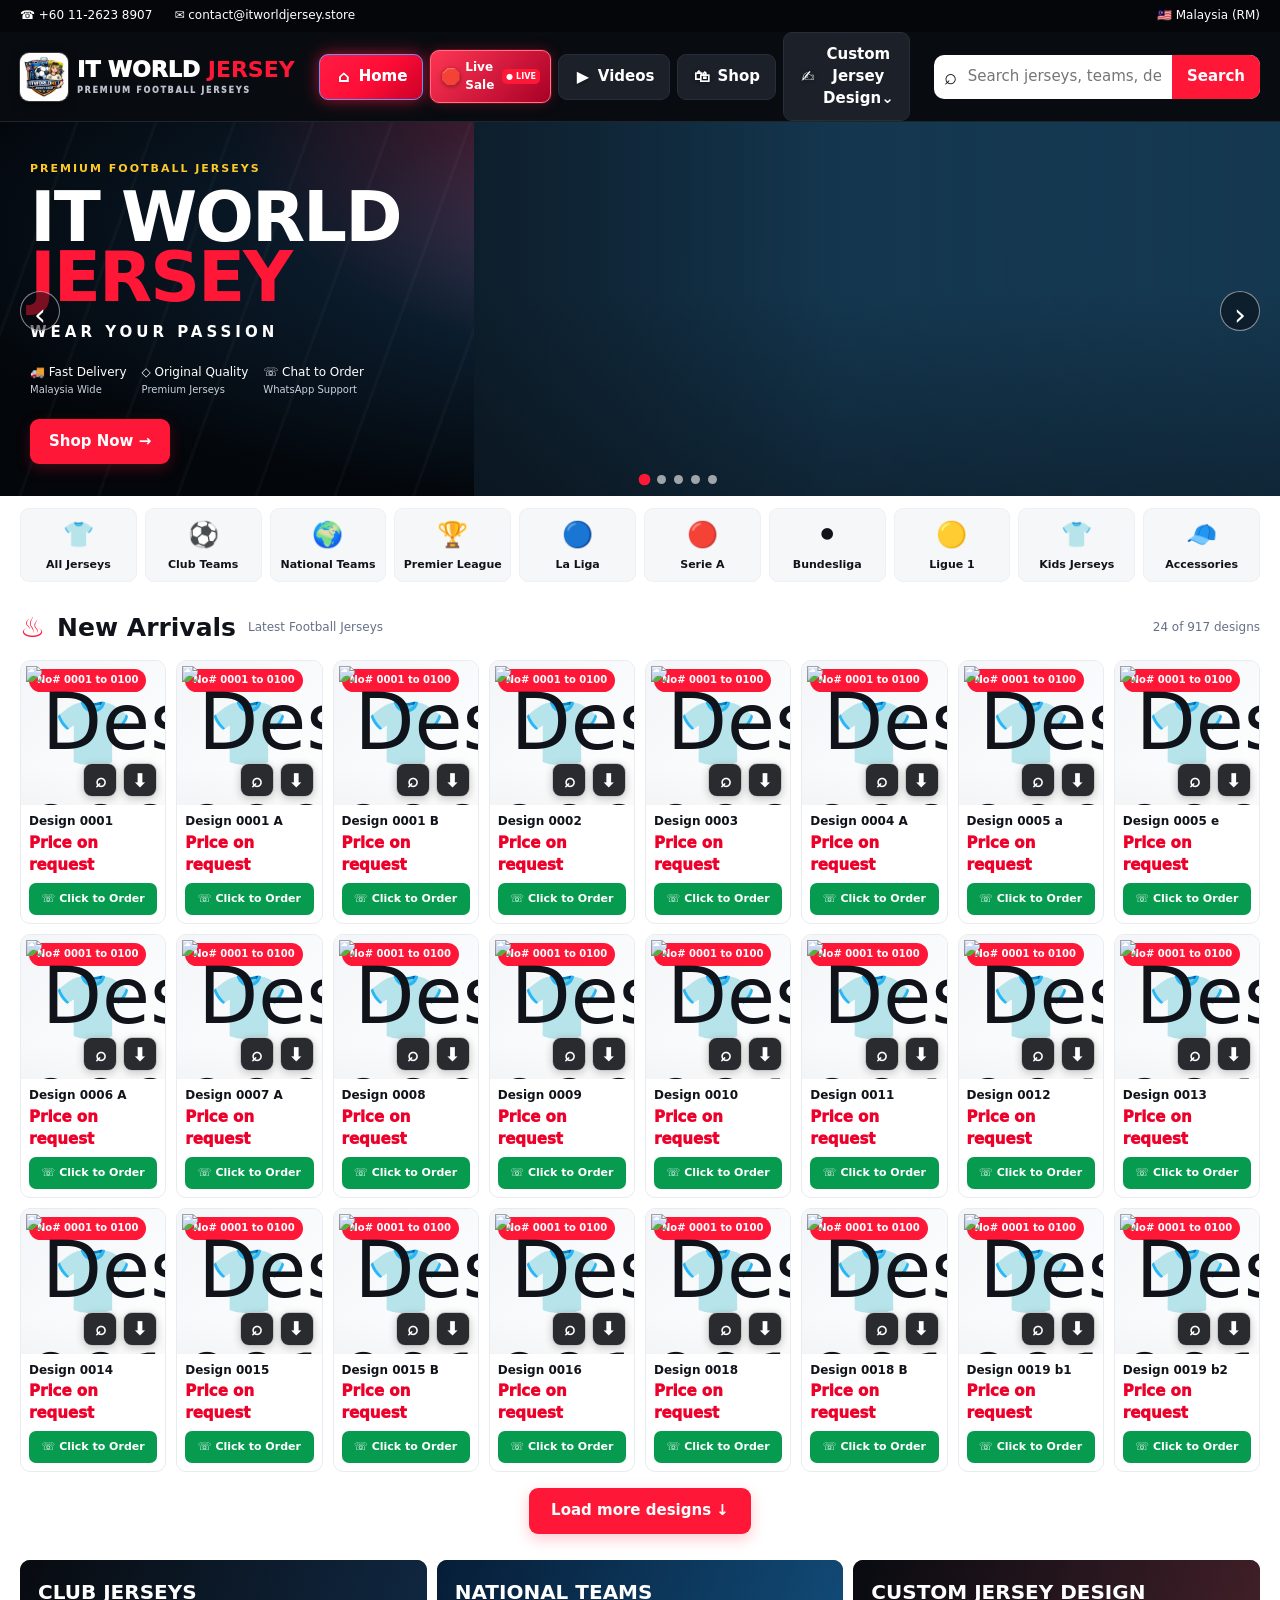
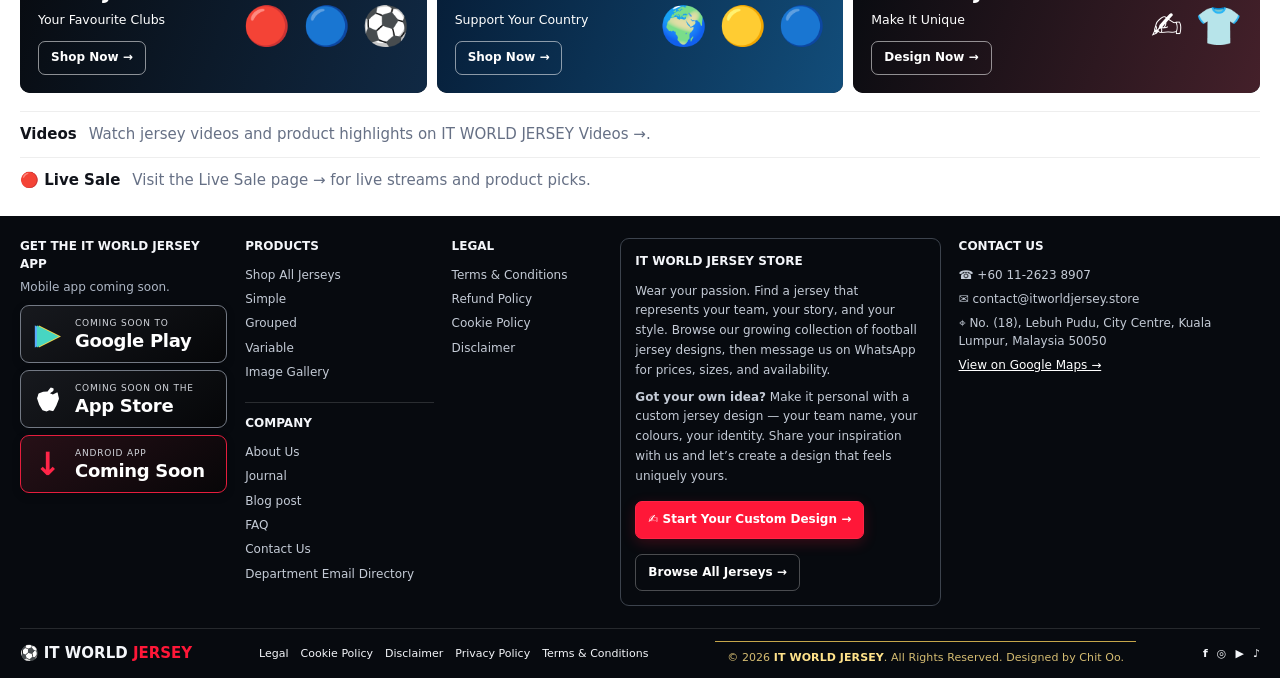
==== index.html @ b326ac6a "Restore original app download footer and remove oversized logo images" ====
<!doctype html>
<html lang="en">
<head>
<meta charset="utf-8"><meta name="viewport" content="width=device-width,initial-scale=1">
<meta name="theme-color" content="#090b10">
<meta name="description" content="IT WORLD JERSEY — premium football jerseys, custom designs and chat-to-order in Malaysia.">
<title>IT WORLD JERSEY | Premium Football Jerseys</title>
<link rel="icon" type="image/svg+xml" href="/favicon.svg?v=20261031-1">
<link rel="shortcut icon" href="/favicon.svg?v=20261031-1">
<link rel="stylesheet" href="styles.css?v=20261030-1"><script src="app.js?v=20261030-1" defer></script>
</head>
<body>
<div class="topbar"><div class="wrap top-inner"><a href="https://wa.me/601126238907">☎ +60 11-2623 8907</a><a href="mailto:contact@itworldjersey.store">✉ contact@itworldjersey.store</a><span>🇲🇾 Malaysia (RM)</span></div></div>
<header class="site-head"><div class="wrap head-inner">
<a class="brand" href="#home"><img class="brand-logo" src="assets/itworldkl-jersey-shop.jpg" alt="IT WORLD KL Jersey Shop logo"><span>IT WORLD <b>JERSEY</b><small>PREMIUM FOOTBALL JERSEYS</small></span></a>
<div class="mobile-quick-links"><a href="#home" class="quick-icon quick-home" aria-label="Home" title="Home"><span aria-hidden="true">⌂</span><b>Home</b></a><a href="https://itworldjersey.store/live/" class="quick-icon quick-live" aria-label="Live Sale" title="Live Sale"><span aria-hidden="true">🛑</span><b>Live Sale</b></a></div><button class="menu-toggle" id="menuToggle" aria-label="Open menu" aria-expanded="false">☰</button>
<nav id="mainNav" class="nav">
<a class="nav-link nav-home active" href="#home"><span class="nav-ico" aria-hidden="true">⌂</span>Home</a><a class="nav-link live nav-live" href="https://itworldjersey.store/live/"><span class="nav-ico live-ico" aria-hidden="true">🛑</span>Live Sale <i>● LIVE</i></a><a class="nav-link nav-videos" href="https://videos.itworldjersey.store/"><span class="nav-ico" aria-hidden="true">▶</span>Videos</a><a class="nav-link nav-shop" href="shop/"><span class="nav-ico" aria-hidden="true">🛍</span>Shop</a>
<div class="dropdown"><button class="nav-link drop-trigger nav-custom" type="button"><span class="nav-ico" aria-hidden="true">✍</span>Custom Jersey Design⌄</button><div class="drop-menu"><a href="custom-design.html">Upload Your Own Design</a><a href="shop/">No# 0001–0100</a><a href="shop/">No# 0101–0200</a><a href="shop/">No# 0201–0300</a><a href="shop/">Browse all categories</a></div></div>
</nav><label class="search"><span>⌕</span><input id="searchInput" placeholder="Search jerseys, teams, designs..."><button id="searchButton">Search</button></label>
</div></header>
<main>
<section id="home" class="hero"><button class="slide-arrow prev" id="prevSlide" aria-label="Previous banner">‹</button><div class="hero-content"><p class="eyebrow">PREMIUM FOOTBALL JERSEYS</p><h1>IT WORLD<br><em>JERSEY</em></h1><p class="tagline">WEAR YOUR PASSION</p><div class="perks"><span>🚚 Fast Delivery<br><small>Malaysia Wide</small></span><span>◇ Original Quality<br><small>Premium Jerseys</small></span><span>☏ Chat to Order<br><small>WhatsApp Support</small></span></div><div class="hero-actions"><a class="button red" href="shop/">Shop Now →</a></div></div><div class="hero-art" id="heroArt"><div class="stadium-lights"></div><div class="shirt-shapes"><span>⚽</span><span>🏟️</span><span>⚽</span></div><div class="hero-side">More<br>Than<br>Jersey</div></div><button class="slide-arrow next" id="nextSlide" aria-label="Next banner">›</button><div class="slide-dots" id="slideDots"><button class="selected" aria-label="Slide 1"></button><button aria-label="Slide 2"></button><button aria-label="Slide 3"></button><button aria-label="Slide 4"></button><button aria-label="Slide 5"></button></div></section>
<section class="category-strip wrap" aria-label="Categories"><a href="shop/">👕<b>All Jerseys</b></a><a href="shop/">⚽<b>Club Teams</b></a><a href="shop/">🌍<b>National Teams</b></a><a href="shop/">🏆<b>Premier League</b></a><a href="shop/">🔵<b>La Liga</b></a><a href="shop/">🔴<b>Serie A</b></a><a href="shop/">⚫<b>Bundesliga</b></a><a href="shop/">🟡<b>Ligue 1</b></a><a href="shop/">👕<b>Kids Jerseys</b></a><a href="shop/">🧢<b>Accessories</b></a></section>
<section id="shop" class="wrap catalog"><div class="section-title"><div><span class="flame">♨</span><h2>New Arrivals</h2><span class="muted">Latest Football Jerseys</span></div><span class="muted" id="resultCount">Design collection</span></div><div id="productGrid" class="product-grid"></div><button id="loadMoreProducts" class="load-more" type="button">Load more designs ↓</button><div id="emptyState" class="empty" hidden>No products match your search yet.</div></section>
<section class="promo-grid wrap"><a class="promo club" href="shop/"><span><b>CLUB JERSEYS</b><small>Your Favourite Clubs</small><strong>Shop Now →</strong></span><span class="promo-art">🔴 🔵 ⚽</span></a><a class="promo national" href="shop/"><span><b>NATIONAL TEAMS</b><small>Support Your Country</small><strong>Shop Now →</strong></span><span class="promo-art">🌍 🟡 🔵</span></a><a class="promo custom" href="custom-design.html"><span><b>CUSTOM JERSEY DESIGN</b><small>Make It Unique</small><strong>Design Now →</strong></span><span class="promo-art">✍️ 👕</span></a></section>
<section id="videos" class="wrap future-section"><b>Videos</b><span>Watch jersey videos and product highlights on <a href="https://videos.itworldjersey.store/">IT WORLD JERSEY Videos →</a>.</span></section><section id="live-sale" class="wrap future-section"><b>🔴 Live Sale</b><span>Visit the <a href="https://itworldjersey.store/live/">Live Sale page →</a> for live streams and product picks.</span></section>
</main>
<footer class="footer"><div class="wrap footer-main">
<div class="foot-col app-links"><b>GET THE IT WORLD JERSEY APP</b><p class="app-links-note">Mobile app coming soon.</p><div class="store-badge store-badge-google" role="img" aria-label="Google Play — coming soon"><span class="store-icon google-play-icon">▶</span><span class="store-copy"><small>COMING SOON TO</small><strong>Google Play</strong></span></div><div class="store-badge store-badge-apple" role="img" aria-label="Apple App Store — coming soon"><span class="store-icon apple-icon">●</span><span class="store-copy"><small>COMING SOON ON THE</small><strong>App Store</strong></span></div>
<div class="store-badge store-badge-direct" role="img" aria-label="Android app production build in progress"><span class="store-icon direct-icon">↓</span><span class="store-copy"><small>ANDROID APP</small><strong>Coming Soon</strong></span></div></div><div class="footer-products-company"><div class="foot-col"><b>PRODUCTS</b><a href="shop/">Shop All Jerseys</a><a href="shop/">Simple</a><a href="shop/">Grouped</a><a href="shop/">Variable</a><a href="shop/">Image Gallery</a><b class="company-subhead">COMPANY</b><a href="company.html#about">About Us</a><a href="company.html#journal">Journal</a><a href="company.html#blog">Blog post</a><a href="company.html#faq">FAQ</a><a href="mailto:contact@itworldjersey.store">Contact Us</a><a href="contact-directory.html">Department Email Directory</a></div></div>
<div class="foot-col"><b>LEGAL</b><a href="legal.html#terms">Terms & Conditions</a><a href="legal.html#refund">Refund Policy</a><a href="legal.html#cookie">Cookie Policy</a><a href="legal.html#disclaimer">Disclaimer</a></div>
<div class="foot-note"><b>IT WORLD JERSEY STORE</b><p>Wear your passion. Find a jersey that represents your team, your story, and your style. Browse our growing collection of football jersey designs, then message us on WhatsApp for prices, sizes, and availability.</p><p><strong>Got your own idea?</strong> Make it personal with a custom jersey design — your team name, your colours, your identity. Share your inspiration with us and let’s create a design that feels uniquely yours.</p><a class="footer-design-cta" href="custom-design.html">✍ Start Your Custom Design →</a><a class="footer-shop-cta" href="shop/">Browse All Jerseys →</a></div>
<div class="foot-contact"><b>CONTACT US</b><a href="tel:+601126238907">☎ +60 11-2623 8907</a><a href="mailto:contact@itworldjersey.store">✉ contact@itworldjersey.store</a><span>⌖ No. (18), Lebuh Pudu, City Centre, Kuala Lumpur, Malaysia 50050</span><a target="_blank" rel="noopener" href="https://maps.google.com/?q=No.+18+Lebuh+Pudu+Kuala+Lumpur">View on Google Maps →</a></div>
</div><div class="wrap footer-bottom"><span>⚽ <b>IT WORLD <em>JERSEY</em></b></span><nav><a href="legal.html#terms">Legal</a><a href="legal.html#cookie">Cookie Policy</a><a href="legal.html#disclaimer">Disclaimer</a><a href="legal.html#privacy">Privacy Policy</a><a href="legal.html#terms">Terms & Conditions</a></nav><span class="copyright">© 2026 <strong>IT WORLD JERSEY</strong>. All Rights Reserved. Designed by Chit Oo.</span><div class="social"><a href="#" aria-label="Facebook link to be added">f</a><a href="#" aria-label="Instagram link to be added">◎</a><a href="#" aria-label="YouTube link to be added">▶</a><a href="#" aria-label="TikTok link to be added">♪</a></div></div></footer>







</body></html>
---- styles.css ----
*{box-sizing:border-box} :root{--bg:#080b10;--panel:#111722;--ink:#10131a;--muted:#667085;--line:#e8ebf0;--red:#ff1738;--green:#079b50;--max:1500px}html{scroll-behavior:smooth}body{margin:0;background:#fff;color:var(--ink);font:15px/1.45 system-ui,-apple-system,"Segoe UI",Arial,sans-serif}a{color:inherit;text-decoration:none}button,input,textarea{font:inherit}button{cursor:pointer}.wrap{width:min(var(--max),calc(100% - 40px));margin:auto}.topbar{background:#050609;color:#fff;font-size:12px}.top-inner{min-height:32px;display:flex;gap:22px;align-items:center}.top-inner span{margin-left:auto}.site-head{background:#080b10;color:#fff;position:sticky;top:0;z-index:20;border-bottom:1px solid #20242d}.head-inner{min-height:68px;display:flex;align-items:center;gap:24px}.brand{display:flex;align-items:center;gap:9px;font-weight:950;font-size:22px;line-height:1;white-space:nowrap}.brand b,.brand em{color:var(--red);font-style:normal}.brand small{display:block;font-size:8px;letter-spacing:1.7px;margin-top:6px;color:#b9c0cc}.ball{font-size:35px}.nav{display:flex;align-items:center;gap:7px;flex:1}.nav-link{color:#fff;background:#1b2029;border:1px solid #272e3b;border-radius:9px;padding:11px 15px;font-weight:800;transition:transform .2s,box-shadow .2s,background .2s}.nav-link:hover,.nav-link:focus-visible{background:#303744;box-shadow:0 0 0 1px #fff,0 0 18px #ff173899;transform:translateY(-2px)}.nav-link.active{background:linear-gradient(135deg,#ff1738,#a70021);box-shadow:0 0 16px #ff1738a0}.live i{font-style:normal;font-size:10px;background:var(--red);padding:3px 6px;border-radius:5px;white-space:nowrap}.dropdown{position:relative}.drop-menu{display:none;position:absolute;top:calc(100% + 8px);left:0;min-width:215px;background:#10151e;border:1px solid #353d4c;border-radius:10px;padding:7px;box-shadow:0 15px 30px #0006}.dropdown:hover .drop-menu,.dropdown:focus-within .drop-menu{display:grid}.drop-menu a{color:white;padding:10px;border-radius:6px;font-size:13px}.drop-menu a:hover{background:#343b48;box-shadow:inset 3px 0 var(--red)}.search{display:flex;align-items:center;background:#fff;border-radius:10px;overflow:hidden;color:#10131a;min-width:190px}.search span{padding-left:10px;font-size:22px}.search input{width:100%;min-width:70px;padding:11px;border:0;outline:0}.search button{align-self:stretch;background:var(--red);color:white;border:0;padding:0 15px;font-weight:800}.menu-toggle{display:none;background:#252a34;color:#fff;border:0;border-radius:8px;padding:10px}.hero{min-height:300px;background:radial-gradient(ellipse at 65% 30%,#1c5276 0,#0b1c2c 42%,#03060a 80%);color:#fff;position:relative;overflow:hidden;display:flex;align-items:center}.hero:before{content:"";position:absolute;inset:0;background:repeating-linear-gradient(110deg,transparent 0 70px,#ffffff07 72px 74px),radial-gradient(ellipse at 50% 0,#ff173855,transparent 45%)}.hero-content{position:relative;z-index:2;width:min(550px,50%);padding:28px max(30px,calc((100vw - var(--max))/2)) 32px}.eyebrow{letter-spacing:4px;font-size:11px;font-weight:800}.hero h1{font-size:clamp(42px,5.4vw,78px);line-height:.86;letter-spacing:-2px;margin:10px 0}.hero h1 em{font-style:normal;color:var(--red)}.tagline{letter-spacing:4px;font-weight:900}.perks{display:flex;gap:15px;font-size:12px;margin:20px 0}.perks small{color:#c9d1df}.button{display:inline-flex;justify-content:center;align-items:center;border:0;border-radius:9px;padding:12px 19px;font-weight:900}.red{background:var(--red);color:white;box-shadow:0 5px 15px #ff17383b}.hero-art{position:absolute;inset:0 0 0 37%;display:flex;align-items:center;justify-content:center;pointer-events:none}.stadium-lights{position:absolute;inset:0;background:radial-gradient(ellipse at 45% 90%,#9e1b36a8,transparent 42%),linear-gradient(180deg,transparent,#0006)}.shirt-shapes{position:relative;display:flex;align-items:center;gap:clamp(5px,3vw,42px);font-size:clamp(60px,9vw,135px);filter:drop-shadow(0 15px 8px #0008)}.shirt-shapes span:nth-child(2){font-size:clamp(90px,12vw,180px)}.hero-side{position:absolute;right:5%;top:25%;font-size:clamp(24px,3vw,44px);font-weight:1000;font-style:italic;transform:rotate(-9deg);color:white;text-shadow:3px 4px var(--red)}.slide-arrow{position:absolute;z-index:4;top:45%;width:40px;height:40px;border-radius:50%;border:1px solid #ffffff80;background:#090b1088;color:white;font-size:30px}.prev{left:20px}.next{right:20px}.slide-dots{position:absolute;z-index:4;bottom:12px;left:50%;display:flex;gap:8px}.slide-dots button{width:9px;height:9px;border:0;border-radius:50%;background:#fff9;padding:0}.slide-dots button.selected{background:var(--red);transform:scale(1.3)}.category-strip{display:grid;grid-template-columns:repeat(10,minmax(75px,1fr));gap:8px;padding:12px 0}.category-strip a{display:grid;justify-items:center;gap:3px;background:#f6f7f9;border:1px solid #edf0f4;border-radius:9px;padding:8px 3px;font-size:25px}.category-strip b{font-size:11px}.catalog{padding:8px 0 22px}.section-title,.section-title>div{display:flex;align-items:center;gap:12px}.section-title{justify-content:space-between;margin:6px 0 12px}.section-title h2{margin:0;font-size:25px}.flame{font-size:28px;color:var(--red)}.muted,.small-muted{color:var(--muted);font-size:12px}.product-grid{display:grid;grid-template-columns:repeat(8,minmax(0,1fr));gap:10px}.product-card{border:1px solid #e8ebf0;border-radius:10px;overflow:hidden;background:white;min-width:0}.product-art{height:140px;display:grid;place-items:center;background:linear-gradient(135deg,#f3f5f8,#fff);font-size:78px;position:relative}.product-art:after{content:"";position:absolute;inset:auto 0 0;height:25%;background:linear-gradient(transparent,#00000006)}.new-badge{position:absolute;top:8px;left:8px;background:var(--red);color:white;font-size:10px;font-weight:900;border-radius:14px;padding:4px 8px}.product-info{padding:8px}.product-name{font-weight:800;font-size:12px;white-space:nowrap;overflow:hidden;text-overflow:ellipsis}.price{color:#ed002a;font-weight:950;margin:2px 0 7px}.order-button{width:100%;background:var(--green);color:#fff;border:0;border-radius:7px;padding:8px 4px;font-size:11px;font-weight:900}.order-button:hover{background:#067c42;box-shadow:0 0 12px #079b5070}.promo-grid{display:grid;grid-template-columns:repeat(3,1fr);gap:10px;padding-bottom:18px}.promo{min-height:120px;background:#090d16;color:white;border-radius:10px;display:flex;align-items:center;justify-content:space-between;padding:18px;overflow:hidden;position:relative}.promo:before{content:"";position:absolute;inset:0;background:linear-gradient(110deg,#080b10,#102944)}.promo.national:before{background:linear-gradient(110deg,#061d37,#124d7a)}.promo.custom:before{background:linear-gradient(110deg,#080b10,#44202a)}.promo>*{position:relative}.promo b,.promo small,.promo strong{display:block}.promo b{font-size:20px}.promo small{margin:4px 0 12px}.promo strong{display:inline-block;border:1px solid #fff8;border-radius:7px;padding:7px 12px;font-size:12px}.promo-art{font-size:38px;white-space:nowrap}.future-section{padding:12px 0;display:flex;gap:12px;border-top:1px solid #eee}.future-section span{color:var(--muted)}.footer{background:#070a0f;color:#f4f6fa;margin-top:12px}.footer-main{display:grid;grid-template-columns:1.1fr .65fr .7fr .8fr 1.7fr 1.6fr;gap:18px;padding:22px 0;border-bottom:1px solid #ffffff20}.foot-col,.foot-note,.foot-contact{display:flex;flex-direction:column;gap:7px;font-size:12px}.foot-col>b,.foot-note>b,.foot-contact>b{font-size:12px;margin-bottom:4px}.foot-col a,.foot-contact a,.foot-contact span{color:#c4cbd6}.foot-col a:hover,.footer a:hover{color:#ff667c}.app-links a{border:1px solid #4a5260;border-radius:6px;padding:7px;white-space:nowrap}.foot-note{border:1px solid #3c434d;border-radius:9px;padding:14px}.foot-note p{margin:0;color:#c4cbd6}.foot-contact>a:last-child{color:#fff;text-decoration:underline}.footer-bottom{display:flex;align-items:center;justify-content:space-between;gap:15px;padding:12px 0;font-size:11px}.footer-bottom nav{display:flex;gap:12px;flex-wrap:wrap}.footer-bottom>span:first-child{font-size:15px}.footer-bottom em{font-style:normal;color:var(--red)}.social{display:flex;gap:9px;font-weight:900}.empty{padding:25px;color:var(--muted)}.custom-page{background:#f6f7fa;min-height:75vh;padding-bottom:40px}.custom-hero{text-align:center;padding:45px 20px;background:linear-gradient(120deg,#070a10,#18283c);color:white}.custom-hero h1{font-size:clamp(30px,5vw,48px);margin:8px}.custom-hero p:last-child{color:#c7d0dd}.custom-form{width:min(760px,calc(100% - 32px));margin:24px auto;background:#fff;padding:clamp(18px,4vw,35px);border-radius:15px;box-shadow:0 10px 35px #121a2810}.form-step{padding:18px 0;border-bottom:1px solid #e8ebf0}.form-step h2{font-size:19px;margin:0 0 15px}.form-step h2 i{display:inline-grid;place-items:center;background:var(--red);color:white;width:28px;height:28px;border-radius:50%;font-style:normal;font-size:14px;margin-right:8px}.upload-box{min-height:150px;border:2px dashed #b9c2d0;border-radius:10px;display:flex;flex-direction:column;justify-content:center;align-items:center;gap:8px;background:#fafbfc;cursor:pointer}.upload-icon{font-size:35px;color:var(--red)}.upload-box small{color:var(--muted)}.upload-box input{max-width:90%;margin:5px}.form-step>label:not(.upload-box){display:grid;gap:8px;font-weight:700}.form-step input,.form-step textarea{border:1px solid #d5dbe5;border-radius:8px;padding:12px;width:100%;font-weight:400}.privacy-note,.form-status,.small-muted{font-size:12px;color:var(--muted)}.whatsapp-submit{margin-top:20px;width:100%;background:#079b50;color:white;font-size:15px}.form-status{background:#eff8ff;padding:12px;border-radius:8px}.small-muted{line-height:1.6}@media(max-width:1100px){.head-inner{gap:10px}.brand{font-size:17px}.nav{gap:4px}.nav-link{padding:10px 9px;font-size:12px}.search{max-width:240px}.product-grid{grid-template-columns:repeat(4,minmax(0,1fr))}.product-art{height:170px}.footer-main{grid-template-columns:repeat(3,1fr)}}@media(max-width:760px){.wrap{width:calc(100% - 24px)}.top-inner{gap:9px;font-size:10px;flex-wrap:wrap;padding:7px 0}.top-inner span{margin-left:0}.head-inner{min-height:62px;flex-wrap:wrap;padding:9px 0}.brand{font-size:17px}.ball{font-size:28px}.menu-toggle{display:block;margin-left:auto}.nav{display:none;order:4;flex-basis:100%;flex-direction:column;align-items:stretch;padding:7px 0}.nav.open{display:flex}.nav-link{width:100%;text-align:left}.dropdown .drop-menu{position:static;box-shadow:none;margin-top:4px}.dropdown:focus-within .drop-menu{display:grid}.search{order:5;flex:1 0 100%;max-width:none}.hero{min-height:310px}.hero-content{width:76%;padding:22px 0 28px 22px}.hero h1{font-size:48px}.hero-art{left:40%;opacity:.8}.hero-side{display:none}.perks{gap:8px;flex-wrap:wrap;font-size:10px}.slide-arrow{width:30px;height:30px;font-size:23px}.prev{left:6px}.next{right:6px}.category-strip{grid-template-columns:repeat(5,minmax(0,1fr));gap:6px}.category-strip a{font-size:20px}.category-strip b{font-size:10px}.section-title{align-items:flex-start;flex-direction:column;gap:3px}.section-title h2{font-size:22px}.product-grid{grid-template-columns:repeat(2,minmax(0,1fr));gap:8px}.product-art{height:170px}.promo-grid{grid-template-columns:1fr}.promo{min-height:105px}.footer-main{grid-template-columns:repeat(2,minmax(0,1fr));gap:14px}.foot-note,.foot-contact{grid-column:span 2}.footer-bottom{align-items:flex-start;flex-direction:column}.footer-bottom nav{gap:9px}.future-section{flex-direction:column}}
/* R2-backed product photography and image slideshow */
.product-art{overflow:hidden}
.product-photo{width:100%;height:100%;object-fit:contain;display:block;padding:7px;position:relative;z-index:1}
.photo-fallback{position:absolute;inset:0;display:grid;place-items:center;font-size:64px}
.photo-fallback[hidden]{display:none}
.hero-art.has-photo{background-repeat:no-repeat;background-size:cover;background-position:center;opacity:1}
.hero-art.has-photo .shirt-shapes,.hero-art.has-photo .hero-side{display:none}
.hero-art.has-photo .stadium-lights{background:linear-gradient(90deg,#080b1088 0%,#080b1020 45%,#080b1044 100%),linear-gradient(0deg,#080b1066,transparent 55%)}
@media(max-width:760px){.product-photo{padding:5px}.photo-fallback{font-size:54px}.hero-art.has-photo{left:34%;background-position:center}}

.load-more{display:block;margin:16px auto 4px;padding:12px 22px;border:0;border-radius:9px;background:#ff1738;color:#fff;font-weight:900;box-shadow:0 5px 15px #ff17383b}
.load-more:hover{filter:brightness(1.08);transform:translateY(-1px)}
.load-more[hidden]{display:none}


/* App store badges — polished footer design */
.app-links{align-content:start}
.app-links-note{margin:-5px 0 2px;color:#aeb7c5;font-size:12px}
.store-badge{display:flex;align-items:center;gap:12px;width:100%;min-height:58px;box-sizing:border-box;padding:8px 12px;border:1px solid #737984;border-radius:9px;background:linear-gradient(145deg,#17191e,#050608);color:#fff;box-shadow:0 3px 9px #0003}
.store-icon{display:grid;place-items:center;width:30px;flex:0 0 30px;font-size:29px;line-height:1}
.google-play-icon{color:#47d6c2;text-shadow:2px 0 #f6d64a,-2px 0 #5aa8ff}
.apple-icon{font-size:0}
.apple-icon:before{content:"";display:block;width:22px;height:25px;background:#fff;border-radius:48% 48% 45% 45%;clip-path:polygon(48% 19%,62% 3%,78% 0,74% 17%,59% 26%,72% 31%,95% 21%,100% 48%,88% 75%,74% 98%,56% 94%,43% 99%,25% 94%,10% 72%,0 46%,7% 27%,28% 20%)}
.store-copy{display:flex;flex-direction:column;gap:2px;min-width:0}
.store-copy small{font-size:9px;letter-spacing:.8px;color:#d2d5db;line-height:1.2}
.store-copy strong{font-size:18px;line-height:1.1;letter-spacing:-.3px;color:#fff}
@media(max-width:600px){.app-links{width:100%}.store-badge{max-width:320px;min-height:60px}.store-copy strong{font-size:19px}}

.store-badge-direct{border-color:#e51d3d;background:linear-gradient(145deg,#271017,#070608)}
.direct-icon{font-size:32px;font-weight:800;color:#ff2548}


/* Product cards: force true 1:1 square image tiles on every screen */
.product-art{height:auto!important;aspect-ratio:1 / 1;min-height:0;width:100%;overflow:hidden}
.product-photo{width:100%;height:100%;aspect-ratio:1 / 1;object-fit:contain;padding:4px}
.photo-fallback{aspect-ratio:1 / 1}


/* Mobile header quick actions: keep Home and Live visible, tuck other links in menu */
.mobile-quick-links{display:none;align-items:center;gap:8px;margin-left:auto}
.quick-icon{position:relative;display:grid;place-items:center;width:42px;height:42px;border-radius:10px;background:#202630;border:1px solid #343b48;color:#fff;font-size:29px;font-weight:800;line-height:1}
.quick-live{font-size:23px;color:#fff}
.quick-icon i{position:absolute;right:-4px;bottom:-4px;background:#ff1738;color:white;border:2px solid #080b10;border-radius:5px;padding:1px 3px;font-size:7px;font-style:normal;letter-spacing:.3px}
@media(max-width:760px){
 .head-inner{gap:8px}
 .mobile-quick-links{display:flex;margin-left:auto}
 .menu-toggle{margin-left:0;flex:0 0 auto}
 .nav{order:5}
 .nav-link{display:block}
}


/* Colorful, bold, animated navigation controls */
.nav{gap:8px}
.nav-link{display:inline-flex;align-items:center;justify-content:center;gap:6px;padding:10px 12px;border:1px solid #343b48;border-radius:10px;background:linear-gradient(145deg,#252b36,#10141b);color:#f7f9fc;font-weight:850;letter-spacing:.1px;box-shadow:0 3px 0 #07090d,0 5px 12px #0003;transition:transform .2s ease,box-shadow .2s ease,filter .2s ease,border-color .2s ease;white-space:nowrap}
.nav-ico{display:inline-grid;place-items:center;min-width:18px;font-size:16px;line-height:1;filter:drop-shadow(0 1px 2px #0006)}
.nav-home{background:linear-gradient(135deg,#304f9b,#182746);border-color:#5479d1}
.nav-live{background:linear-gradient(135deg,#ff3654,#a90026);border-color:#ff7185;color:#fff;box-shadow:0 0 0 1px #ff17383b,0 3px 0 #650016,0 0 14px #ff17384a}
.nav-videos{background:linear-gradient(135deg,#6738a6,#321d58);border-color:#8d65d4}
.nav-shop{background:linear-gradient(135deg,#087f59,#064a3c);border-color:#24b98c}
.nav-custom{background:linear-gradient(135deg,#c27a16,#713c08);border-color:#f0b24d;color:#fff}
.nav-link:hover,.nav-link:focus-visible{transform:translateY(-2px);filter:brightness(1.18);box-shadow:0 0 0 2px #ffffff18,0 5px 0 #07090d,0 0 18px #ffffff20;outline:none}
.nav-link.active{filter:brightness(1.22);box-shadow:0 0 0 2px #fff2,0 3px 0 #07090d,0 0 16px #ffffff24}
.nav-live .live-ico{animation:liveIconPulse 1.6s ease-in-out infinite}
.nav-live i{font-size:9px;font-style:normal;white-space:nowrap}
@keyframes liveIconPulse{0%,100%{transform:scale(1);filter:drop-shadow(0 0 0 #fff0)}50%{transform:scale(1.13);filter:drop-shadow(0 0 5px #fff9)}}
@media(max-width:760px){
 .nav{gap:8px;padding:10px}
 .nav-link{width:100%;justify-content:flex-start;padding:13px 14px;border-radius:11px;font-size:15px}
 .nav-ico{min-width:24px;font-size:18px}
 .nav-live{justify-content:flex-start}
}
@media(prefers-reduced-motion:reduce){.nav-link,.nav-live .live-ico{animation:none;transition:none}}


/* Keep Home and Live Sale outside the collapsed mobile menu */
.mobile-quick-links{gap:7px}
.quick-icon{width:auto;min-width:62px;height:42px;padding:0 9px;display:flex;flex-direction:row;gap:5px;border-radius:10px;font-size:18px}
.quick-icon b{font-size:11px;font-weight:900;white-space:nowrap}
.quick-icon i{display:none}
.quick-home{background:linear-gradient(135deg,#304f9b,#182746);border-color:#5479d1}
.quick-live{background:linear-gradient(135deg,#ff3654,#a90026);border-color:#ff7185;box-shadow:0 0 12px #ff17384a}
.quick-live span{font-size:16px}
@media(max-width:380px){.mobile-quick-links{gap:4px}.quick-icon{min-width:0;padding:0 6px}.quick-icon b{font-size:10px}}


/* FIX: restore normal menu styling; effects only on Home and Live Sale */
.nav{gap:7px;padding:0}
.nav-link{display:inline-flex;width:auto;align-items:center;justify-content:center;gap:6px;padding:11px 15px;border:1px solid #272e3b;border-radius:9px;background:#1b2029;color:#fff;font-weight:800;letter-spacing:normal;box-shadow:none;white-space:normal;transform:none}
.nav-link:hover,.nav-link:focus-visible{background:#303744;box-shadow:0 0 0 1px #fff,0 0 18px #ff173899;transform:translateY(-2px)}
.nav-link.active{background:linear-gradient(135deg,#ff1738,#a70021);box-shadow:0 0 16px #ff1738a0}
.nav-videos,.nav-shop,.nav-custom{background:#1b2029;border-color:#272e3b;box-shadow:none}
.nav-videos:hover,.nav-shop:hover,.nav-custom:hover{background:#303744}
.nav-home{background:linear-gradient(135deg,#304f9b,#182746);border-color:#5479d1;box-shadow:0 0 12px #5479d155}
.nav-live{background:linear-gradient(135deg,#ff3654,#a90026);border-color:#ff7185;box-shadow:0 0 0 1px #ff17383b,0 0 14px #ff17384a}
.nav-link .nav-ico{min-width:18px;font-size:16px}
@media(max-width:760px){
 .nav{gap:8px;padding:10px}
 .nav-link{display:flex;width:100%;justify-content:flex-start;padding:13px 14px;border-radius:11px;font-size:15px}
 .nav-ico{min-width:24px;font-size:18px}
}


/* Mobile-only compact menu sizing; desktop navigation remains unchanged */
@media(max-width:760px){
 .mobile-quick-links{gap:5px}
 .quick-icon{min-width:54px;height:36px;padding:0 7px;border-radius:8px;gap:4px}
 .quick-icon b{font-size:10px}
 .quick-icon span{font-size:22px}
 .quick-live span{font-size:15px}
 .menu-toggle{width:40px;height:40px;padding:0;font-size:20px;border-radius:9px}
 .nav{gap:6px;padding:8px}
 .nav-link{min-height:0;padding:10px 12px;border-radius:9px;font-size:14px;line-height:1.25}
 .nav-ico{min-width:22px;font-size:16px}
 .nav-link i{font-size:8px}
}
@media(max-width:380px){
 .mobile-quick-links{gap:4px}
 .quick-icon{min-width:48px;height:34px;padding:0 5px}
 .quick-icon b{font-size:9px}
 .menu-toggle{width:36px;height:36px}
}


/* Shop catalog page: square images and numbered pagination */
.shop-head{flex-wrap:nowrap}
.shop-shortcuts{display:flex;gap:8px;margin-left:auto}
.shop-title-row{display:flex;justify-content:space-between;align-items:center;gap:20px;padding:24px 0 12px}
.shop-title-row h1{font-size:clamp(28px,4vw,42px);margin:2px 0}
.shop-eyebrow{color:#ff1738;font-size:11px;font-weight:900;letter-spacing:2px;margin:0}
.shop-search{display:flex;gap:0;margin:10px 0 18px;border:1px solid #dce1e8;border-radius:10px;overflow:hidden}
.shop-search input{min-width:0;flex:1;padding:13px 15px;border:0;outline:0}
.shop-search button{border:0;background:#ff1738;color:#fff;font-weight:900;padding:0 22px}
.shop-page .product-grid{grid-template-columns:repeat(5,minmax(0,1fr));gap:14px}
.shop-page .product-art{height:auto;aspect-ratio:1/1}
.shop-page .product-photo{width:100%;height:100%;object-fit:contain;padding:5px}
.shop-page .product-info{padding:11px}
.shop-page .product-name{font-size:14px}
.shop-page .price{font-size:15px}
.shop-page .order-button{padding:10px 6px;font-size:12px}
.pagination{display:flex;justify-content:center;align-items:center;gap:7px;flex-wrap:wrap;padding:24px 0 35px}
.pagination button{min-width:40px;padding:10px 13px;border:1px solid #dce1e8;background:#fff;color:#17202c;border-radius:8px;font-weight:800}
.pagination button.current{background:#ff1738;color:#fff;border-color:#ff1738;box-shadow:0 4px 12px #ff173844}
.pagination button:disabled{opacity:.4;cursor:not-allowed}
.pagination span{padding:0 3px;color:#7b8492}
@media(min-width:761px){.nav-live{padding:8px 10px;font-size:12px}.nav-live i{font-size:8px;padding:2px 4px}}
@media(max-width:1100px){.shop-page .product-grid{grid-template-columns:repeat(4,minmax(0,1fr))}}
@media(max-width:760px){.shop-head{flex-wrap:wrap}.shop-shortcuts{display:none}.shop-title-row{align-items:flex-start;flex-direction:column}.shop-title-row>.button{align-self:flex-start}.shop-page .product-grid{grid-template-columns:repeat(2,minmax(0,1fr));gap:9px}.shop-page .product-name{font-size:12px}.shop-page .product-info{padding:8px}.pagination{gap:5px}.pagination button{min-width:34px;padding:9px 10px;font-size:12px}}
/* Group Products and Company links in the same footer column on desktop */
.footer-products-company{display:grid;grid-template-columns:1fr 1fr;gap:14px}
.footer-products-company .foot-col{min-width:0}
@media(max-width:760px){.footer-products-company{grid-template-columns:1fr 1fr;grid-column:span 2;gap:14px}}


/* Footer Products + Company combined in one vertical column */
.footer-main{grid-template-columns:1.1fr 1fr .8fr 1.7fr 1.6fr}
.footer-products-company{display:block;min-width:0}
.footer-products-company .foot-col{display:flex;flex-direction:column;gap:7px}
.footer-products-company .company-subhead{margin-top:14px;padding-top:12px;border-top:1px solid #ffffff24}
@media(max-width:1100px){.footer-main{grid-template-columns:repeat(3,minmax(0,1fr))}}
@media(max-width:760px){.footer-main{grid-template-columns:repeat(2,minmax(0,1fr))}.footer-products-company{grid-column:auto}.foot-note,.foot-contact{grid-column:span 2}}


.footer-design-cta,.footer-shop-cta{display:inline-block;width:fit-content;margin-top:8px;padding:9px 12px;border:1px solid #ff2446;border-radius:7px;color:#fff!important;font-size:12px;font-weight:800;text-decoration:none!important}
.footer-design-cta{background:#ff1738;box-shadow:0 4px 14px #ff173833}
.footer-shop-cta{border-color:#ffffff45}
.footer-design-cta:hover,.footer-shop-cta:hover{transform:translateY(-1px);filter:brightness(1.12)}
.foot-note p{line-height:1.65}


/* Custom Jersey Studio */
.custom-studio{max-width:1180px;padding-top:28px;padding-bottom:50px}
.studio-hero{padding:30px 28px 26px;border:1px solid #263a5d;border-radius:18px;background:radial-gradient(circle at 82% 20%,#14477d 0,transparent 38%),linear-gradient(125deg,#080d1c,#101a30 60%,#230e2c);color:#fff;box-shadow:0 12px 35px #06102020}
.studio-hero .eyebrow,.eyebrow{font-size:11px;font-weight:900;letter-spacing:2px;color:#ffca28}
.studio-hero h1{font-size:clamp(30px,5vw,52px);line-height:1.06;margin:8px 0 12px;color:#fff}
.studio-hero h1 span{color:#ff2446}.studio-hero>p:not(.eyebrow){max-width:700px;color:#d5ddec;line-height:1.65}
.studio-pills{display:flex;gap:9px;flex-wrap:wrap;margin-top:18px}.studio-pills span{border:1px solid #ffffff24;background:#ffffff0c;padding:8px 11px;border-radius:99px;font-size:12px;font-weight:800}
.studio-layout{display:grid;grid-template-columns:minmax(290px,.82fr) minmax(0,1.18fr);gap:20px;margin-top:20px;align-items:start}
.studio-controls,.studio-preview,.studio-order{border:1px solid #e0e5ec;border-radius:16px;background:#fff;box-shadow:0 8px 26px #1018270a;overflow:hidden}
.studio-section{padding:20px;border-bottom:1px solid #e9edf2}.studio-section h2{font-size:17px;margin:0 0 17px;display:flex;align-items:center;gap:9px}.studio-section h2 span{display:grid;place-items:center;background:#ff1738;color:#fff;border-radius:8px;width:30px;height:30px;font-size:12px}
.studio-section label,.studio-order label{display:flex;flex-direction:column;gap:7px;font-size:13px;font-weight:800;margin-bottom:14px;color:#202a39}
.studio-section input:not([type=color]),.studio-section select,.studio-order input,.studio-order textarea{width:100%;padding:12px;border:1px solid #d9e0e9;border-radius:9px;background:#fbfcfe;color:#111827;font:inherit;font-weight:500;min-width:0}
.studio-two{display:grid;grid-template-columns:minmax(0,1fr) 90px;gap:12px}
.colour-row{display:grid;grid-template-columns:repeat(3,minmax(0,1fr));gap:10px}.colour-row label{align-items:flex-start}.colour-row input[type=color]{width:100%;height:44px;padding:3px;border:1px solid #d9e0e9;border-radius:9px;background:#fff}
.preset-row{display:flex;gap:7px;flex-wrap:wrap}.preset-row button,.view-toggle button{border:1px solid #d8e0ea;border-radius:8px;background:#f7f9fc;padding:8px 10px;font-size:11px;font-weight:800;color:#202a39}
.badge-upload{padding:13px;border:1px dashed #aab7ca;border-radius:10px;background:#f8faff;cursor:pointer}.badge-upload input{margin-top:6px}.studio-hint{display:block;font-size:12px;line-height:1.55;color:#697386;margin:9px 0 0}
.studio-actions{display:flex;gap:10px;padding:18px 20px}.studio-reset{border:1px solid #d8e0ea;background:#fff;color:#30394a}
.studio-preview{background:#0a1020;color:#fff;border-color:#1b2943}.preview-heading{padding:20px 20px 0;display:flex;align-items:center;justify-content:space-between;gap:10px}.preview-heading .eyebrow{margin:0;color:#ffca28}.preview-heading h2{margin:5px 0;font-size:23px}.view-toggle{display:flex;gap:5px;padding:4px;background:#ffffff0d;border:1px solid #ffffff18;border-radius:10px}.view-toggle button{background:transparent;color:#dbe5f5;border:0}.view-toggle button.active{background:#ff1738;color:#fff;box-shadow:0 3px 12px #ff173844}
.kit-stage{position:relative;min-height:480px;padding:18px 14px 12px;display:flex;align-items:center;justify-content:center;overflow:hidden;background:radial-gradient(ellipse at 50% 64%,#143f6c 0,transparent 43%),linear-gradient(150deg,#0b1428,#0b1020 62%,#1b1030)}
.kit-glow{position:absolute;width:72%;height:20px;bottom:43px;border:2px solid #23c6ff;border-radius:50%;box-shadow:0 0 16px #23c6ff,0 0 40px #1558a9;transform:perspective(120px) rotateX(35deg)}
.kit-item{z-index:1;width:min(100%,470px);display:flex;flex-direction:column;align-items:center;gap:0;filter:drop-shadow(0 16px 16px #0008)}#shirtSvg{width:min(100%,300px);max-height:350px}#shortsSvg{width:min(72%,220px);max-height:160px;margin-top:-16px}
.stage-caption{position:absolute;bottom:12px;left:10px;right:10px;text-align:center;color:#9baac1;font-size:10px}
.preview-footer{display:flex;justify-content:space-between;align-items:center;gap:12px;padding:16px 18px;background:#0e1729;border-top:1px solid #ffffff12}.preview-footer>div{display:flex;flex-direction:column;gap:5px;min-width:0}.preview-footer b{font-size:15px}.preview-footer span{font-size:11px;color:#aab8cc;overflow-wrap:anywhere}
.studio-order{margin-top:20px;padding:22px;display:grid;grid-template-columns:1fr 1fr;gap:25px;scroll-margin-top:20px}.studio-order .eyebrow{margin:0}.studio-order h2{font-size:27px;margin:7px 0}.studio-order p{line-height:1.65;color:#626e80}.studio-order form{display:flex;flex-direction:column;gap:8px}.studio-order label{margin:0}.studio-order textarea{resize:vertical}
@media(max-width:820px){.studio-layout{grid-template-columns:1fr}.studio-preview{grid-row:1}.kit-stage{min-height:430px}.studio-order{grid-template-columns:1fr;gap:12px}.custom-studio{padding-left:12px;padding-right:12px}.studio-hero{padding:24px 18px}}
@media(max-width:420px){.colour-row{gap:6px}.colour-row label{font-size:11px}.preset-row button{padding:8px;font-size:10px}.studio-actions{padding:14px}.kit-stage{min-height:390px}.preview-footer{align-items:flex-start;flex-direction:column}.preview-footer .button{width:100%}}

/* Official ITWORLDKL brand and permanent Android app download */
.brand-logo{width:48px;height:48px;object-fit:cover;border-radius:9px;background:#fff;box-shadow:0 0 0 1px #ffffff33,0 3px 10px #0008}
.hero-actions{display:flex;align-items:center;gap:10px;flex-wrap:wrap}
.app-download{background:linear-gradient(135deg,#1688ff,#0058c9);color:#fff;box-shadow:0 5px 15px #006ee855}
.app-download:hover{filter:brightness(1.1);transform:translateY(-1px)}
.store-badge-direct{cursor:pointer;text-decoration:none!important}
@media(max-width:760px){.brand-logo{width:40px;height:40px;border-radius:8px}.hero-actions{gap:8px}.hero-actions .button{padding:11px 13px;font-size:13px}}

/* Refined copyright treatment */
.footer-bottom .copyright{border-top:1px solid #c6a64a;color:#d6bd72;padding:8px 12px 0;text-align:center;line-height:1.45;letter-spacing:.08px;flex:0 1 auto}
.footer-bottom .copyright strong{color:#ffe28a;font-weight:900}
@media(max-width:760px){.footer-bottom .copyright{width:100%;padding:9px 4px 0;font-size:11px;line-height:1.65}}


/* Product image zoom and public download controls */
.product-photo{cursor:zoom-in;transition:transform .18s ease;max-width:100%;max-height:100%;object-fit:contain}
.product-art .product-photo{width:100%;height:100%;object-fit:contain;padding:5px}
.product-image-actions{position:absolute;right:8px;bottom:8px;z-index:3;display:flex;gap:6px}
.product-image-actions button{width:34px;height:34px;border:1px solid #ffffffbb;border-radius:9px;background:#090b10dd;color:#fff;font-size:19px;font-weight:900;display:grid;place-items:center;box-shadow:0 2px 9px #0003}
.product-image-actions button:hover,.product-image-actions button:focus-visible{background:#ff1738;outline:2px solid #fff}
.image-viewer[hidden]{display:none!important}
.image-viewer{position:fixed;inset:0;z-index:9999;background:#05070bea;display:flex;align-items:center;justify-content:center;padding:14px}
.image-viewer-panel{position:relative;width:min(100%,900px);max-height:100%;display:flex;flex-direction:column;align-items:center;gap:12px;padding:44px 12px 14px;background:#111722;border:1px solid #ffffff24;border-radius:14px;box-shadow:0 18px 70px #0009;overflow:auto}
.image-viewer-full{display:block;max-width:100%;width:auto;height:auto;max-height:68vh;object-fit:contain;background:#fff;border-radius:7px}
.image-viewer-close{position:absolute;right:10px;top:8px;width:38px;height:38px;border:0;border-radius:50%;background:#ff1738;color:#fff;font-size:28px;line-height:1}
.image-viewer-actions{width:100%;display:flex;align-items:center;justify-content:center;gap:12px;flex-wrap:wrap}
.image-viewer-download{display:inline-flex;align-items:center;justify-content:center;min-height:42px;padding:10px 16px;border-radius:9px;background:#087f46;color:#fff;font-weight:900}
.image-viewer-hint{color:#d4dbe6;font-size:12px;text-align:center;max-width:420px}
body.viewer-open{overflow:hidden}
@media(max-width:760px){.product-image-actions button{width:36px;height:36px}.image-viewer{padding:8px}.image-viewer-panel{padding:44px 8px 12px}.image-viewer-full{max-height:65vh}.image-viewer-actions{gap:8px}.image-viewer-download{width:100%}}


/* IT WORLD JERSEY app identity thumbnails and web destination */
.store-brand-icon{width:46px;height:46px;flex:0 0 46px;object-fit:cover;border-radius:10px;border:1px solid #d9b34c;box-shadow:0 0 10px #e3aa3c55}
.store-brand-google{border-color:#e9b847;box-shadow:0 0 10px #e9b84755}
.store-brand-apple{border-color:#54a9ff;box-shadow:0 0 10px #168cff77}
.store-badge-web{border-color:#f22b50;background:linear-gradient(145deg,#240a12,#070608);text-decoration:none}
.store-badge-web:hover{border-color:#ff5470;transform:translateY(-1px)}
.web-icon{font-size:31px;color:#ff3156}
.store-badge-web .store-copy strong em{font-style:normal;color:#ff3156}
.store-brand-web{border-color:#ff3156;box-shadow:0 0 10px #ff315677}
@media(max-width:600px){.store-brand-icon{width:42px;height:42px;flex-basis:42px}.store-badge{gap:9px;padding:8px 10px}}
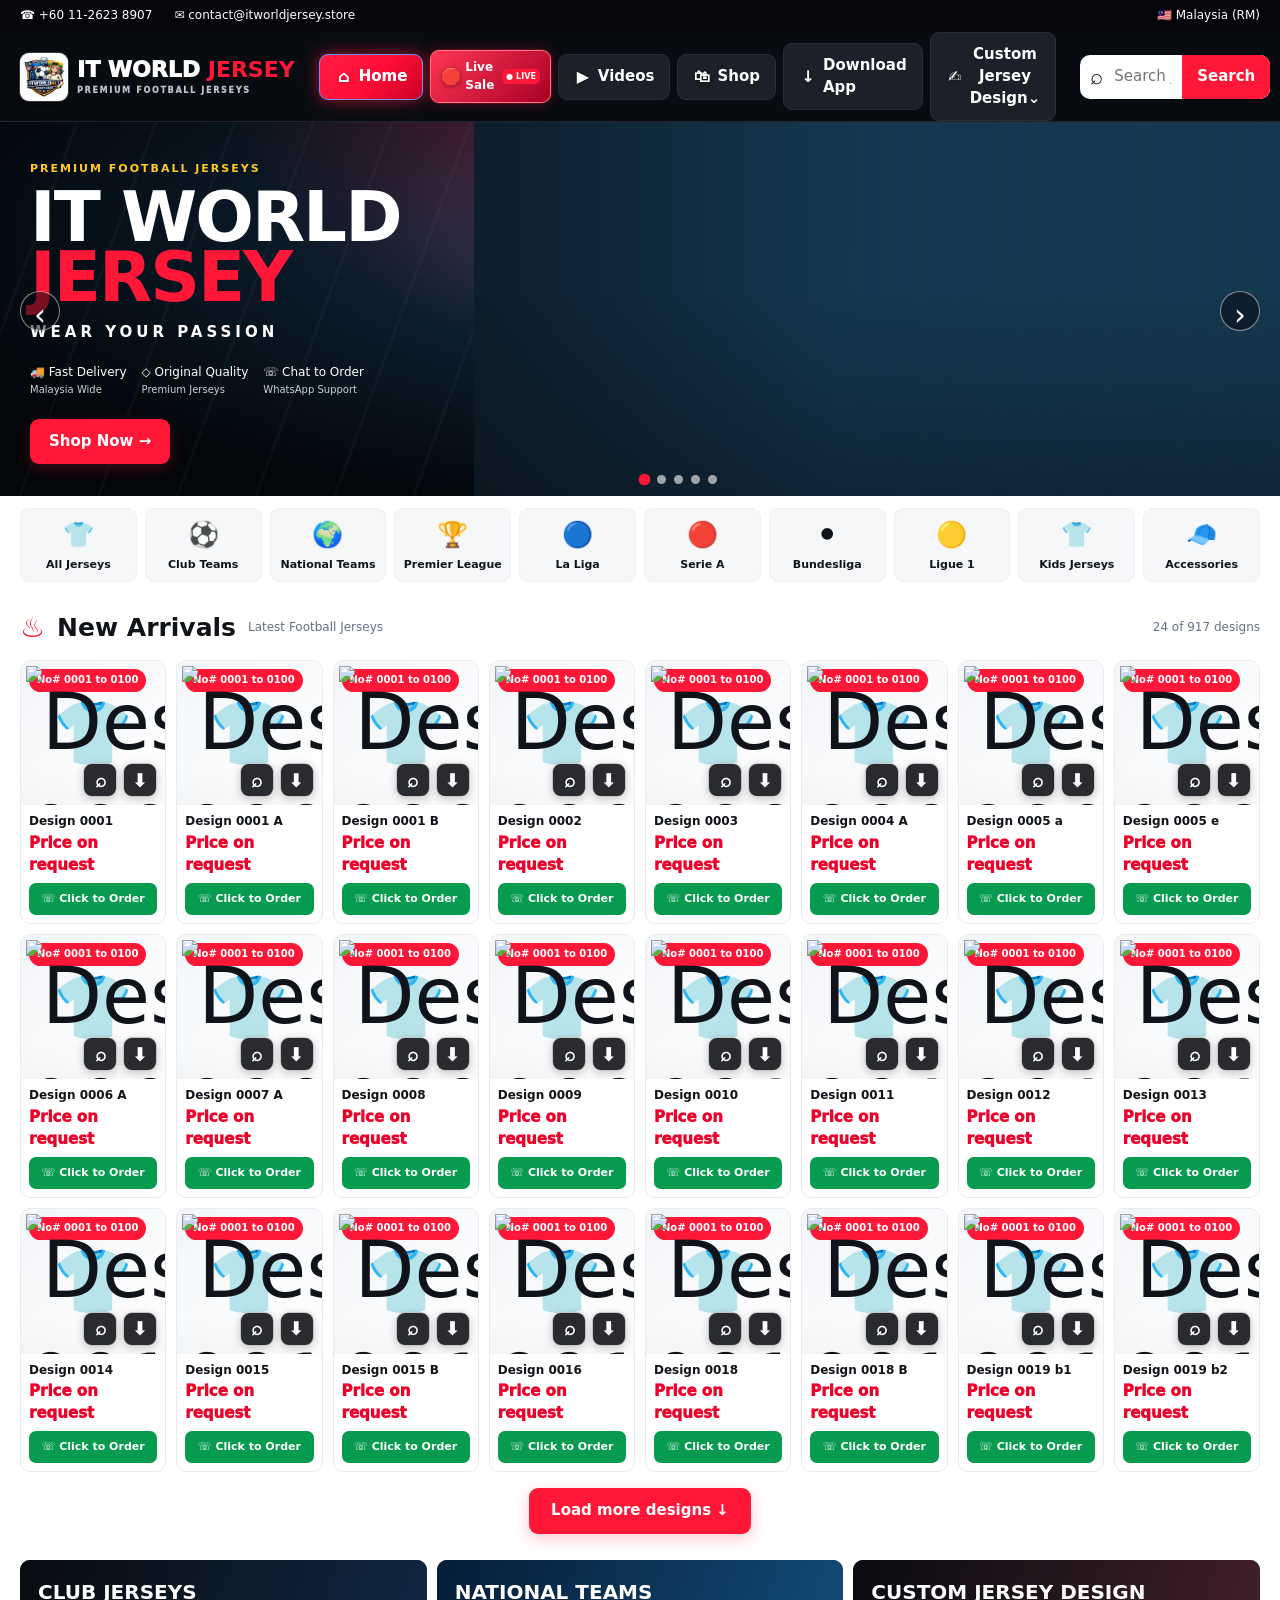
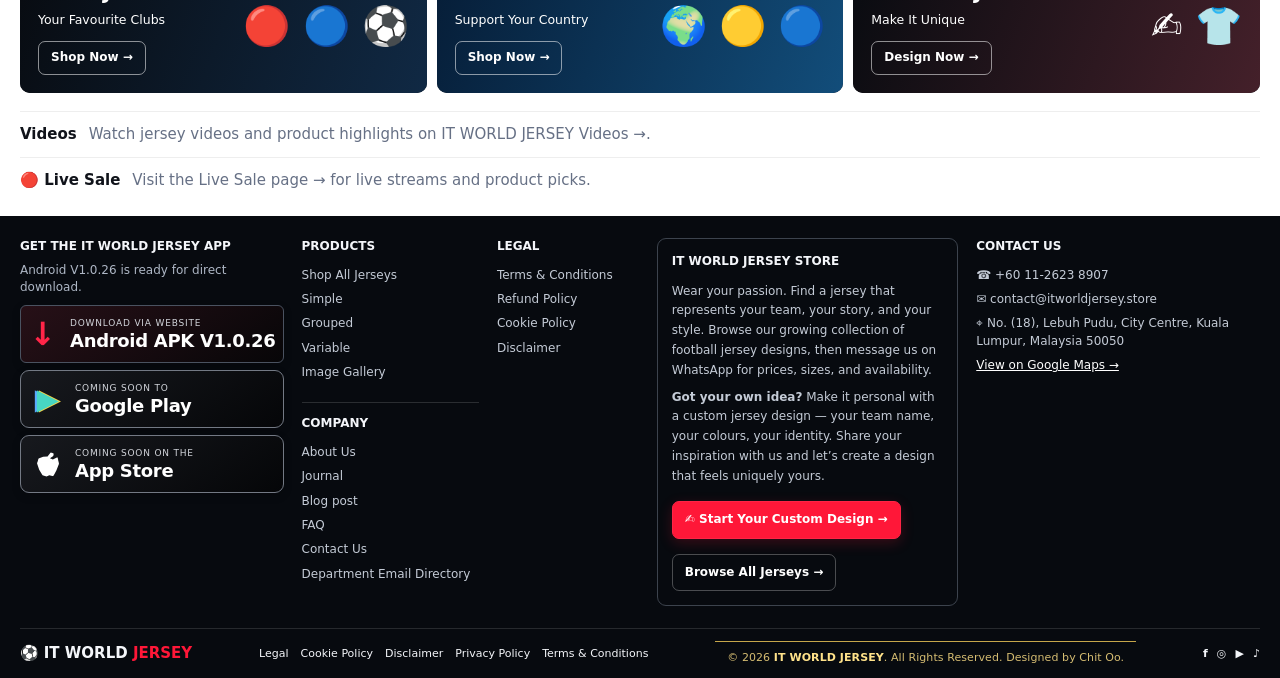
==== commit d55bc0aa: "Add IT WORLD JERSEY app download entry to storefront" ====
--- a/index.html
+++ b/index.html
@@ -7,7 +7,7 @@
 <title>IT WORLD JERSEY | Premium Football Jerseys</title>
 <link rel="icon" type="image/svg+xml" href="/favicon.svg?v=20261031-1">
 <link rel="shortcut icon" href="/favicon.svg?v=20261031-1">
-<link rel="stylesheet" href="styles.css?v=20261030-1"><script src="app.js?v=20261030-1" defer></script>
+<link rel="stylesheet" href="styles.css?v=20261104-1"><script src="app.js?v=20261104-1" defer></script>
 </head>
 <body>
 <div class="topbar"><div class="wrap top-inner"><a href="https://wa.me/601126238907">☎ +60 11-2623 8907</a><a href="mailto:contact@itworldjersey.store">✉ contact@itworldjersey.store</a><span>🇲🇾 Malaysia (RM)</span></div></div>
@@ -15,7 +15,7 @@
 <a class="brand" href="#home"><img class="brand-logo" src="assets/itworldkl-jersey-shop.jpg" alt="IT WORLD KL Jersey Shop logo"><span>IT WORLD <b>JERSEY</b><small>PREMIUM FOOTBALL JERSEYS</small></span></a>
 <div class="mobile-quick-links"><a href="#home" class="quick-icon quick-home" aria-label="Home" title="Home"><span aria-hidden="true">⌂</span><b>Home</b></a><a href="https://itworldjersey.store/live/" class="quick-icon quick-live" aria-label="Live Sale" title="Live Sale"><span aria-hidden="true">🛑</span><b>Live Sale</b></a></div><button class="menu-toggle" id="menuToggle" aria-label="Open menu" aria-expanded="false">☰</button>
 <nav id="mainNav" class="nav">
-<a class="nav-link nav-home active" href="#home"><span class="nav-ico" aria-hidden="true">⌂</span>Home</a><a class="nav-link live nav-live" href="https://itworldjersey.store/live/"><span class="nav-ico live-ico" aria-hidden="true">🛑</span>Live Sale <i>● LIVE</i></a><a class="nav-link nav-videos" href="https://videos.itworldjersey.store/"><span class="nav-ico" aria-hidden="true">▶</span>Videos</a><a class="nav-link nav-shop" href="shop/"><span class="nav-ico" aria-hidden="true">🛍</span>Shop</a>
+<a class="nav-link nav-home active" href="#home"><span class="nav-ico" aria-hidden="true">⌂</span>Home</a><a class="nav-link live nav-live" href="https://itworldjersey.store/live/"><span class="nav-ico live-ico" aria-hidden="true">🛑</span>Live Sale <i>● LIVE</i></a><a class="nav-link nav-videos" href="https://videos.itworldjersey.store/"><span class="nav-ico" aria-hidden="true">▶</span>Videos</a><a class="nav-link nav-shop" href="shop/"><span class="nav-ico" aria-hidden="true">🛍</span>Shop</a><a class="nav-link nav-download" href="download.html"><span class="nav-ico" aria-hidden="true">↓</span>Download App</a>
 <div class="dropdown"><button class="nav-link drop-trigger nav-custom" type="button"><span class="nav-ico" aria-hidden="true">✍</span>Custom Jersey Design⌄</button><div class="drop-menu"><a href="custom-design.html">Upload Your Own Design</a><a href="shop/">No# 0001–0100</a><a href="shop/">No# 0101–0200</a><a href="shop/">No# 0201–0300</a><a href="shop/">Browse all categories</a></div></div>
 </nav><label class="search"><span>⌕</span><input id="searchInput" placeholder="Search jerseys, teams, designs..."><button id="searchButton">Search</button></label>
 </div></header>
@@ -27,8 +27,7 @@
 <section id="videos" class="wrap future-section"><b>Videos</b><span>Watch jersey videos and product highlights on <a href="https://videos.itworldjersey.store/">IT WORLD JERSEY Videos →</a>.</span></section><section id="live-sale" class="wrap future-section"><b>🔴 Live Sale</b><span>Visit the <a href="https://itworldjersey.store/live/">Live Sale page →</a> for live streams and product picks.</span></section>
 </main>
 <footer class="footer"><div class="wrap footer-main">
-<div class="foot-col app-links"><b>GET THE IT WORLD JERSEY APP</b><p class="app-links-note">Mobile app coming soon.</p><div class="store-badge store-badge-google" role="img" aria-label="Google Play — coming soon"><span class="store-icon google-play-icon">▶</span><span class="store-copy"><small>COMING SOON TO</small><strong>Google Play</strong></span></div><div class="store-badge store-badge-apple" role="img" aria-label="Apple App Store — coming soon"><span class="store-icon apple-icon">●</span><span class="store-copy"><small>COMING SOON ON THE</small><strong>App Store</strong></span></div>
-<div class="store-badge store-badge-direct" role="img" aria-label="Android app production build in progress"><span class="store-icon direct-icon">↓</span><span class="store-copy"><small>ANDROID APP</small><strong>Coming Soon</strong></span></div></div><div class="footer-products-company"><div class="foot-col"><b>PRODUCTS</b><a href="shop/">Shop All Jerseys</a><a href="shop/">Simple</a><a href="shop/">Grouped</a><a href="shop/">Variable</a><a href="shop/">Image Gallery</a><b class="company-subhead">COMPANY</b><a href="company.html#about">About Us</a><a href="company.html#journal">Journal</a><a href="company.html#blog">Blog post</a><a href="company.html#faq">FAQ</a><a href="mailto:contact@itworldjersey.store">Contact Us</a><a href="contact-directory.html">Department Email Directory</a></div></div>
+<div class="foot-col app-links"><b>GET THE IT WORLD JERSEY APP</b><p class="app-links-note">Android V1.0.26 is ready for direct download.</p><a class="store-badge store-badge-direct" href="download.html" aria-label="Download IT WORLD JERSEY Android app from the website"><span class="store-icon direct-icon">↓</span><span class="store-copy"><small>DOWNLOAD VIA WEBSITE</small><strong>Android APK V1.0.26</strong></span></a><div class="store-badge store-badge-google" role="img" aria-label="Google Play — coming soon"><span class="store-icon google-play-icon">▶</span><span class="store-copy"><small>COMING SOON TO</small><strong>Google Play</strong></span></div><div class="store-badge store-badge-apple" role="img" aria-label="Apple App Store — coming soon"><span class="store-icon apple-icon">●</span><span class="store-copy"><small>COMING SOON ON THE</small><strong>App Store</strong></span></div></div><div class="footer-products-company"><div class="foot-col"><b>PRODUCTS</b><a href="shop/">Shop All Jerseys</a><a href="shop/">Simple</a><a href="shop/">Grouped</a><a href="shop/">Variable</a><a href="shop/">Image Gallery</a><b class="company-subhead">COMPANY</b><a href="company.html#about">About Us</a><a href="company.html#journal">Journal</a><a href="company.html#blog">Blog post</a><a href="company.html#faq">FAQ</a><a href="mailto:contact@itworldjersey.store">Contact Us</a><a href="contact-directory.html">Department Email Directory</a></div></div>
 <div class="foot-col"><b>LEGAL</b><a href="legal.html#terms">Terms & Conditions</a><a href="legal.html#refund">Refund Policy</a><a href="legal.html#cookie">Cookie Policy</a><a href="legal.html#disclaimer">Disclaimer</a></div>
 <div class="foot-note"><b>IT WORLD JERSEY STORE</b><p>Wear your passion. Find a jersey that represents your team, your story, and your style. Browse our growing collection of football jersey designs, then message us on WhatsApp for prices, sizes, and availability.</p><p><strong>Got your own idea?</strong> Make it personal with a custom jersey design — your team name, your colours, your identity. Share your inspiration with us and let’s create a design that feels uniquely yours.</p><a class="footer-design-cta" href="custom-design.html">✍ Start Your Custom Design →</a><a class="footer-shop-cta" href="shop/">Browse All Jerseys →</a></div>
 <div class="foot-contact"><b>CONTACT US</b><a href="tel:+601126238907">☎ +60 11-2623 8907</a><a href="mailto:contact@itworldjersey.store">✉ contact@itworldjersey.store</a><span>⌖ No. (18), Lebuh Pudu, City Centre, Kuala Lumpur, Malaysia 50050</span><a target="_blank" rel="noopener" href="https://maps.google.com/?q=No.+18+Lebuh+Pudu+Kuala+Lumpur">View on Google Maps →</a></div>
--- a/styles.css
+++ b/styles.css
@@ -226,15 +226,3 @@
 .image-viewer-hint{color:#d4dbe6;font-size:12px;text-align:center;max-width:420px}
 body.viewer-open{overflow:hidden}
 @media(max-width:760px){.product-image-actions button{width:36px;height:36px}.image-viewer{padding:8px}.image-viewer-panel{padding:44px 8px 12px}.image-viewer-full{max-height:65vh}.image-viewer-actions{gap:8px}.image-viewer-download{width:100%}}
-
-
-/* IT WORLD JERSEY app identity thumbnails and web destination */
-.store-brand-icon{width:46px;height:46px;flex:0 0 46px;object-fit:cover;border-radius:10px;border:1px solid #d9b34c;box-shadow:0 0 10px #e3aa3c55}
-.store-brand-google{border-color:#e9b847;box-shadow:0 0 10px #e9b84755}
-.store-brand-apple{border-color:#54a9ff;box-shadow:0 0 10px #168cff77}
-.store-badge-web{border-color:#f22b50;background:linear-gradient(145deg,#240a12,#070608);text-decoration:none}
-.store-badge-web:hover{border-color:#ff5470;transform:translateY(-1px)}
-.web-icon{font-size:31px;color:#ff3156}
-.store-badge-web .store-copy strong em{font-style:normal;color:#ff3156}
-.store-brand-web{border-color:#ff3156;box-shadow:0 0 10px #ff315677}
-@media(max-width:600px){.store-brand-icon{width:42px;height:42px;flex-basis:42px}.store-badge{gap:9px;padding:8px 10px}}
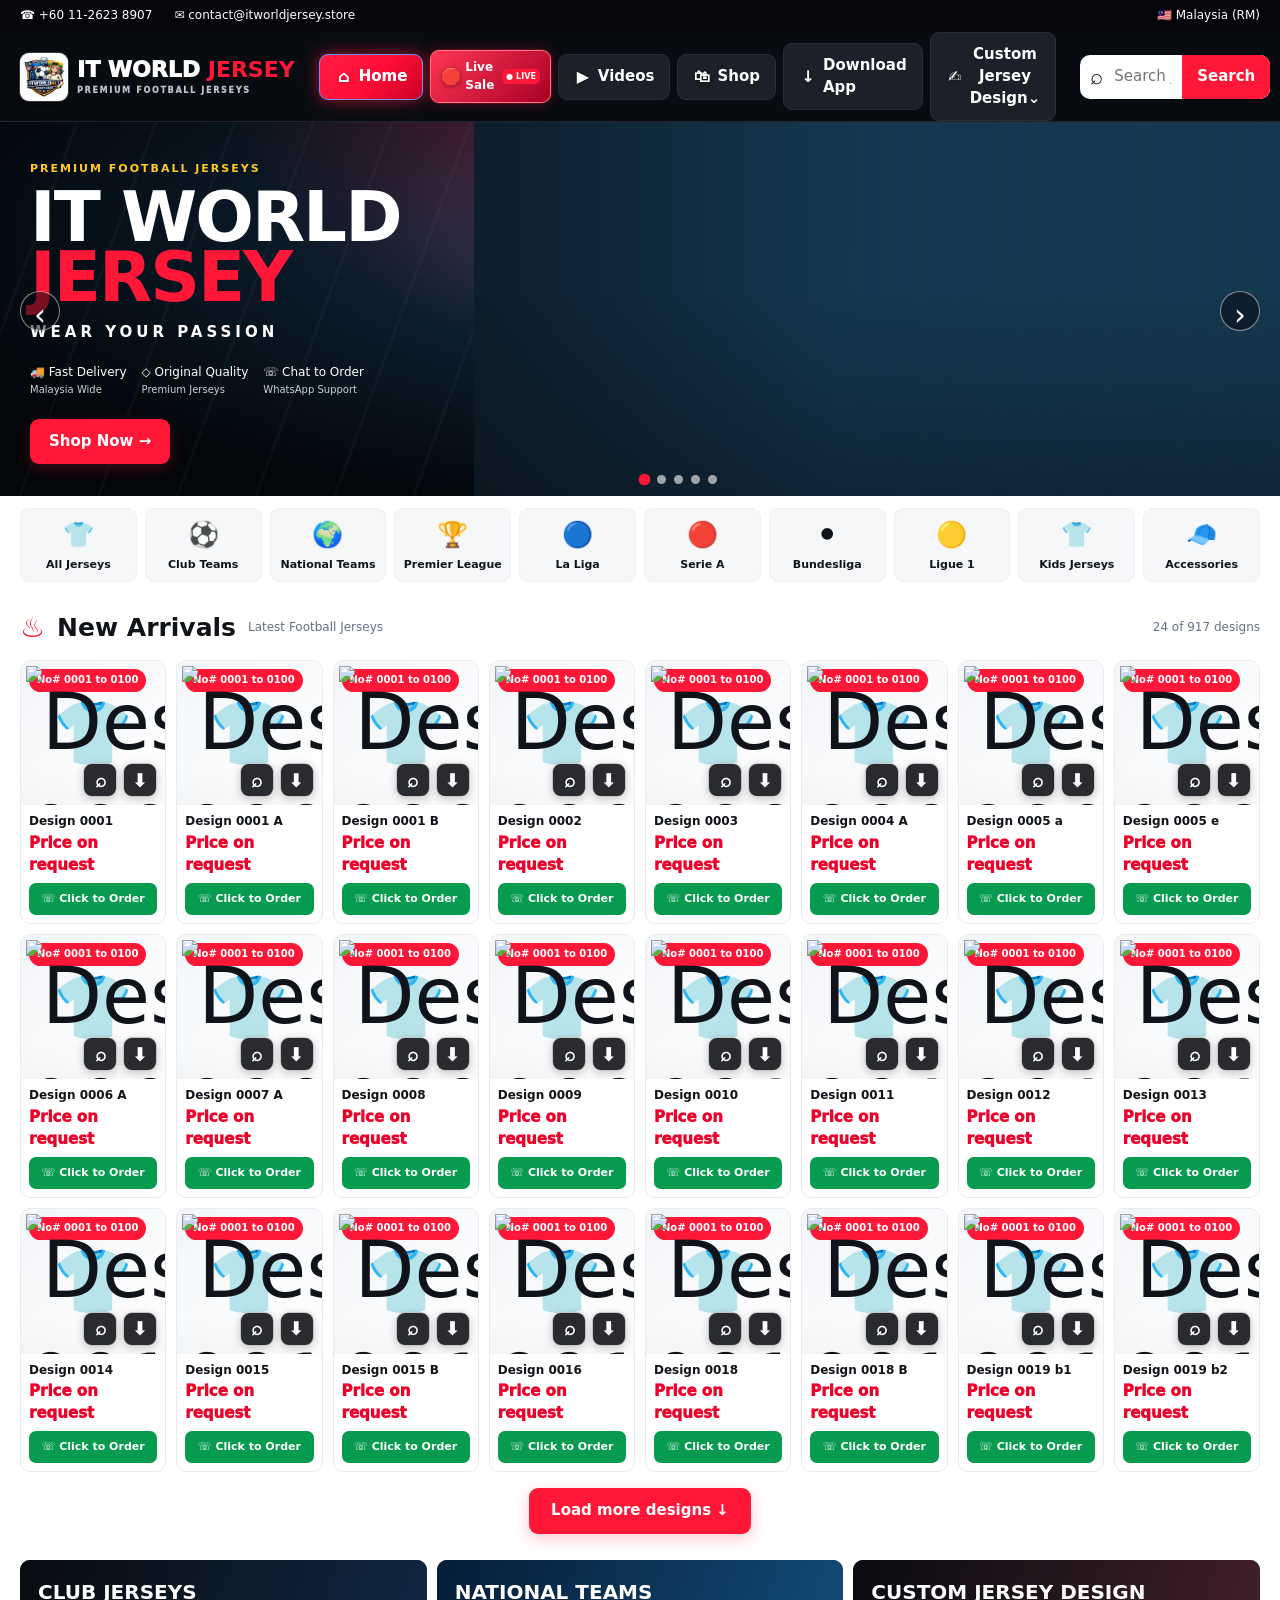
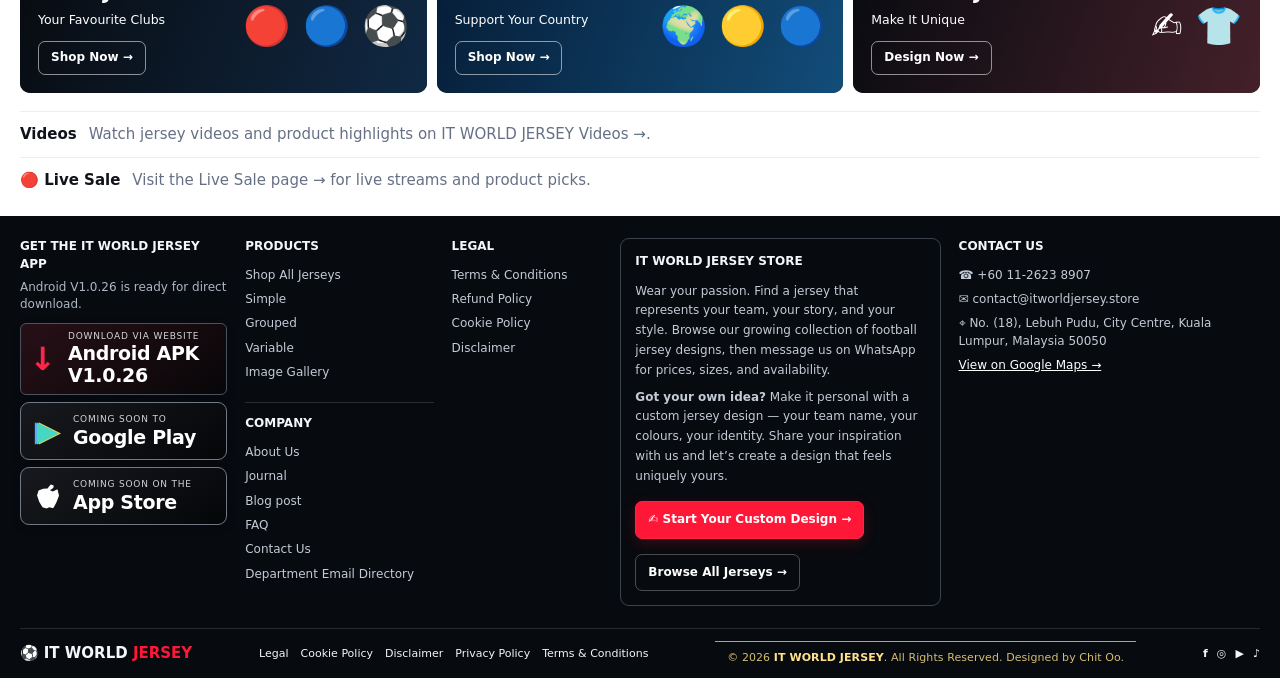
==== commit 133a4bb3: "Refresh homepage stylesheet cache after APK badge fix" ====
--- a/index.html
+++ b/index.html
@@ -7,7 +7,7 @@
 <title>IT WORLD JERSEY | Premium Football Jerseys</title>
 <link rel="icon" type="image/svg+xml" href="/favicon.svg?v=20261031-1">
 <link rel="shortcut icon" href="/favicon.svg?v=20261031-1">
-<link rel="stylesheet" href="styles.css?v=20261104-1"><script src="app.js?v=20261104-1" defer></script>
+<link rel="stylesheet" href="styles.css?v=20261104-2"><script src="app.js?v=20261104-1" defer></script>
 </head>
 <body>
 <div class="topbar"><div class="wrap top-inner"><a href="https://wa.me/601126238907">☎ +60 11-2623 8907</a><a href="mailto:contact@itworldjersey.store">✉ contact@itworldjersey.store</a><span>🇲🇾 Malaysia (RM)</span></div></div>
--- a/styles.css
+++ b/styles.css
@@ -226,3 +226,36 @@
 .image-viewer-hint{color:#d4dbe6;font-size:12px;text-align:center;max-width:420px}
 body.viewer-open{overflow:hidden}
 @media(max-width:760px){.product-image-actions button{width:36px;height:36px}.image-viewer{padding:8px}.image-viewer-panel{padding:44px 8px 12px}.image-viewer-full{max-height:65vh}.image-viewer-actions{gap:8px}.image-viewer-download{width:100%}}
+
+
+/* Mobile footer APK download badge: prevent text escaping its frame */
+.app-links{min-width:0;max-width:100%}
+.app-links .store-badge{
+  display:flex;
+  width:100%;
+  max-width:100%;
+  min-width:0;
+  white-space:normal;
+  overflow:hidden;
+  gap:10px;
+}
+.app-links .store-badge .store-icon{flex:0 0 30px}
+.app-links .store-badge .store-copy{flex:1 1 auto;min-width:0;max-width:100%}
+.app-links .store-badge .store-copy small,
+.app-links .store-badge .store-copy strong{
+  white-space:normal;
+  overflow-wrap:anywhere;
+  word-break:normal;
+}
+.app-links .store-badge .store-copy strong{font-size:clamp(15px,4.2vw,19px);line-height:1.15}
+@media(max-width:760px){
+  .footer-main{align-items:start}
+  .app-links{grid-column:1;min-width:0}
+  .app-links .store-badge{min-height:64px;padding:8px 9px;gap:8px}
+  .app-links .store-badge .store-copy strong{font-size:clamp(14px,3.8vw,18px)}
+}
+@media(max-width:380px){
+  .app-links .store-badge .store-icon{flex-basis:25px;width:25px;font-size:26px}
+  .app-links .store-badge .store-copy small{font-size:8px;letter-spacing:.4px}
+  .app-links .store-badge .store-copy strong{font-size:14px}
+}
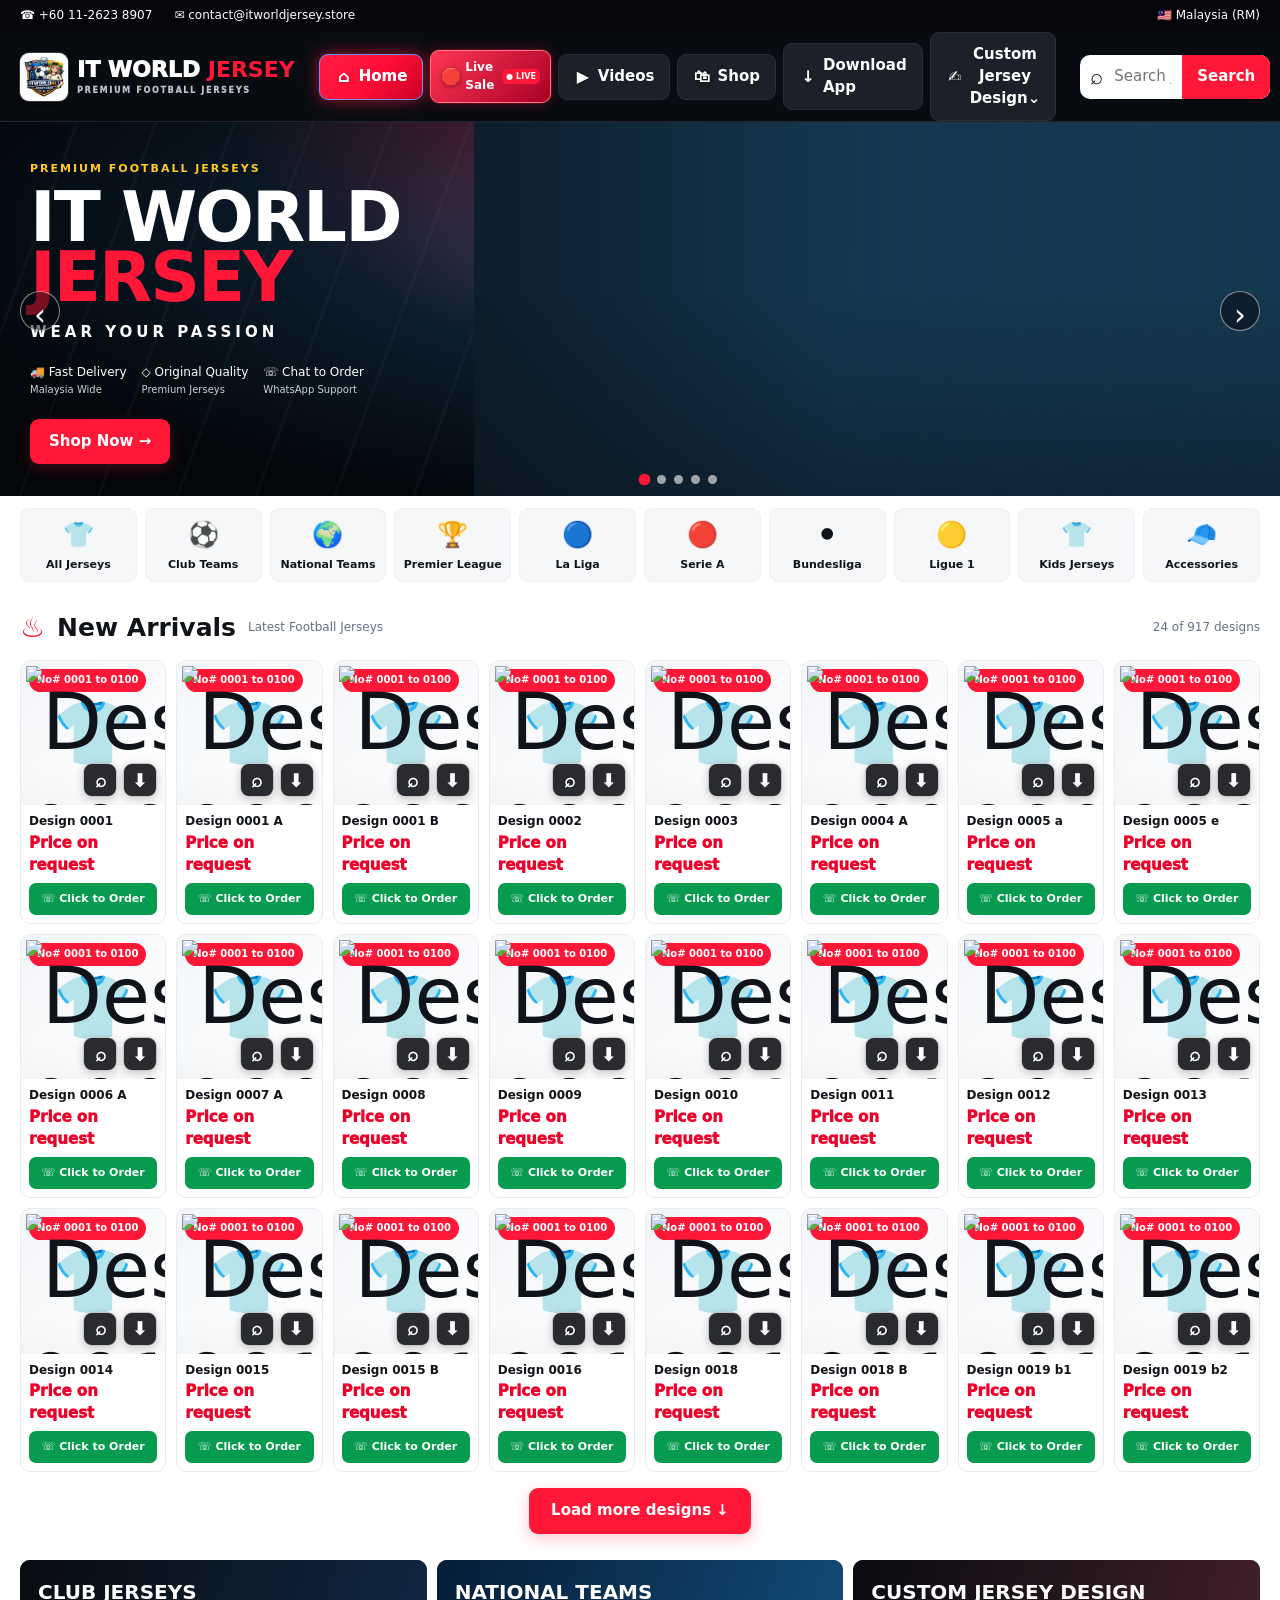
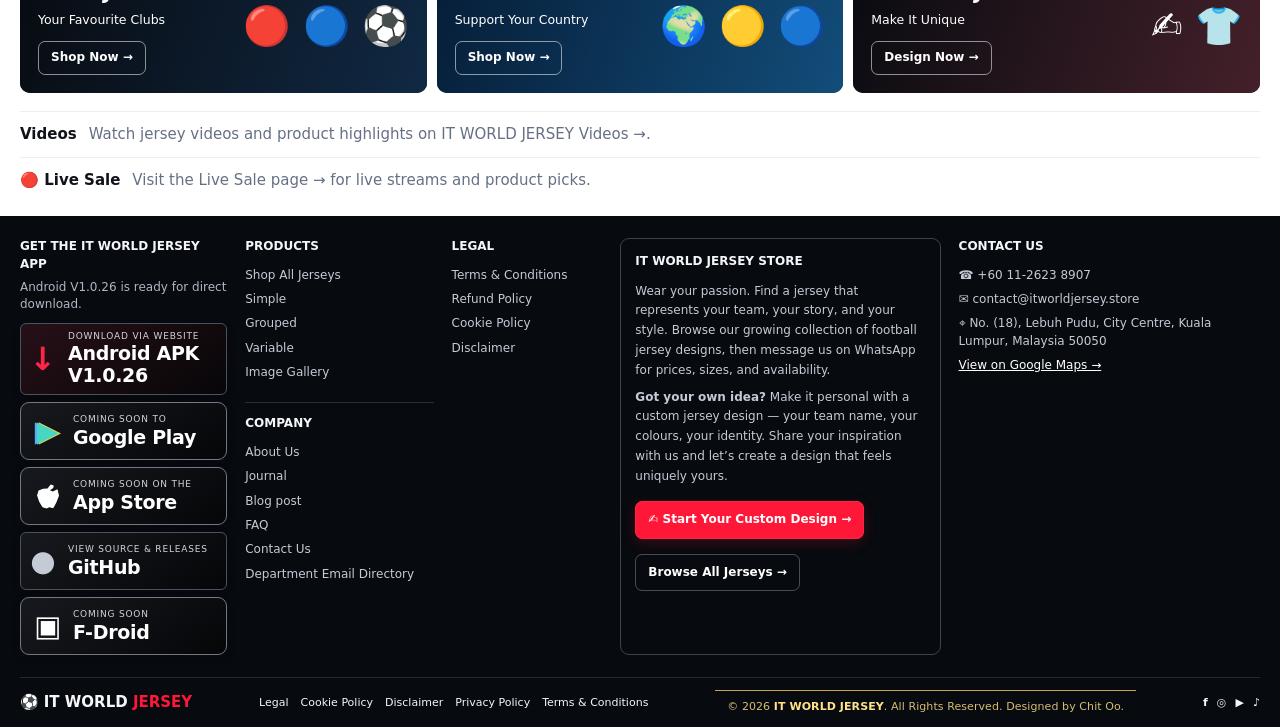
==== commit 8ace37ea: "Add official GitHub and upcoming F-Droid app badges" ====
--- a/index.html
+++ b/index.html
@@ -27,7 +27,7 @@
 <section id="videos" class="wrap future-section"><b>Videos</b><span>Watch jersey videos and product highlights on <a href="https://videos.itworldjersey.store/">IT WORLD JERSEY Videos →</a>.</span></section><section id="live-sale" class="wrap future-section"><b>🔴 Live Sale</b><span>Visit the <a href="https://itworldjersey.store/live/">Live Sale page →</a> for live streams and product picks.</span></section>
 </main>
 <footer class="footer"><div class="wrap footer-main">
-<div class="foot-col app-links"><b>GET THE IT WORLD JERSEY APP</b><p class="app-links-note">Android V1.0.26 is ready for direct download.</p><a class="store-badge store-badge-direct" href="download.html" aria-label="Download IT WORLD JERSEY Android app from the website"><span class="store-icon direct-icon">↓</span><span class="store-copy"><small>DOWNLOAD VIA WEBSITE</small><strong>Android APK V1.0.26</strong></span></a><div class="store-badge store-badge-google" role="img" aria-label="Google Play — coming soon"><span class="store-icon google-play-icon">▶</span><span class="store-copy"><small>COMING SOON TO</small><strong>Google Play</strong></span></div><div class="store-badge store-badge-apple" role="img" aria-label="Apple App Store — coming soon"><span class="store-icon apple-icon">●</span><span class="store-copy"><small>COMING SOON ON THE</small><strong>App Store</strong></span></div></div><div class="footer-products-company"><div class="foot-col"><b>PRODUCTS</b><a href="shop/">Shop All Jerseys</a><a href="shop/">Simple</a><a href="shop/">Grouped</a><a href="shop/">Variable</a><a href="shop/">Image Gallery</a><b class="company-subhead">COMPANY</b><a href="company.html#about">About Us</a><a href="company.html#journal">Journal</a><a href="company.html#blog">Blog post</a><a href="company.html#faq">FAQ</a><a href="mailto:contact@itworldjersey.store">Contact Us</a><a href="contact-directory.html">Department Email Directory</a></div></div>
+<div class="foot-col app-links"><b>GET THE IT WORLD JERSEY APP</b><p class="app-links-note">Android V1.0.26 is ready for direct download.</p><a class="store-badge store-badge-direct" href="download.html" aria-label="Download IT WORLD JERSEY Android app from the website"><span class="store-icon direct-icon">↓</span><span class="store-copy"><small>DOWNLOAD VIA WEBSITE</small><strong>Android APK V1.0.26</strong></span></a><div class="store-badge store-badge-google" role="img" aria-label="Google Play — coming soon"><span class="store-icon google-play-icon">▶</span><span class="store-copy"><small>COMING SOON TO</small><strong>Google Play</strong></span></div><div class="store-badge store-badge-apple" role="img" aria-label="Apple App Store — coming soon"><span class="store-icon apple-icon">●</span><span class="store-copy"><small>COMING SOON ON THE</small><strong>App Store</strong></span></div><a class="store-badge store-badge-github" href="https://github.com/painghmuhtet/it-world-jersey-apk" target="_blank" rel="noopener noreferrer" aria-label="Open IT WORLD JERSEY official GitHub repository"><span class="store-icon github-icon">●</span><span class="store-copy"><small>VIEW SOURCE & RELEASES</small><strong>GitHub</strong></span></a><div class="store-badge store-badge-fdroid" role="img" aria-label="F-Droid — coming soon, app listing not published"><span class="store-icon fdroid-icon">▣</span><span class="store-copy"><small>COMING SOON</small><strong>F-Droid</strong></span></div></div><div class="footer-products-company"><div class="foot-col"><b>PRODUCTS</b><a href="shop/">Shop All Jerseys</a><a href="shop/">Simple</a><a href="shop/">Grouped</a><a href="shop/">Variable</a><a href="shop/">Image Gallery</a><b class="company-subhead">COMPANY</b><a href="company.html#about">About Us</a><a href="company.html#journal">Journal</a><a href="company.html#blog">Blog post</a><a href="company.html#faq">FAQ</a><a href="mailto:contact@itworldjersey.store">Contact Us</a><a href="contact-directory.html">Department Email Directory</a></div></div>
 <div class="foot-col"><b>LEGAL</b><a href="legal.html#terms">Terms & Conditions</a><a href="legal.html#refund">Refund Policy</a><a href="legal.html#cookie">Cookie Policy</a><a href="legal.html#disclaimer">Disclaimer</a></div>
 <div class="foot-note"><b>IT WORLD JERSEY STORE</b><p>Wear your passion. Find a jersey that represents your team, your story, and your style. Browse our growing collection of football jersey designs, then message us on WhatsApp for prices, sizes, and availability.</p><p><strong>Got your own idea?</strong> Make it personal with a custom jersey design — your team name, your colours, your identity. Share your inspiration with us and let’s create a design that feels uniquely yours.</p><a class="footer-design-cta" href="custom-design.html">✍ Start Your Custom Design →</a><a class="footer-shop-cta" href="shop/">Browse All Jerseys →</a></div>
 <div class="foot-contact"><b>CONTACT US</b><a href="tel:+601126238907">☎ +60 11-2623 8907</a><a href="mailto:contact@itworldjersey.store">✉ contact@itworldjersey.store</a><span>⌖ No. (18), Lebuh Pudu, City Centre, Kuala Lumpur, Malaysia 50050</span><a target="_blank" rel="noopener" href="https://maps.google.com/?q=No.+18+Lebuh+Pudu+Kuala+Lumpur">View on Google Maps →</a></div>
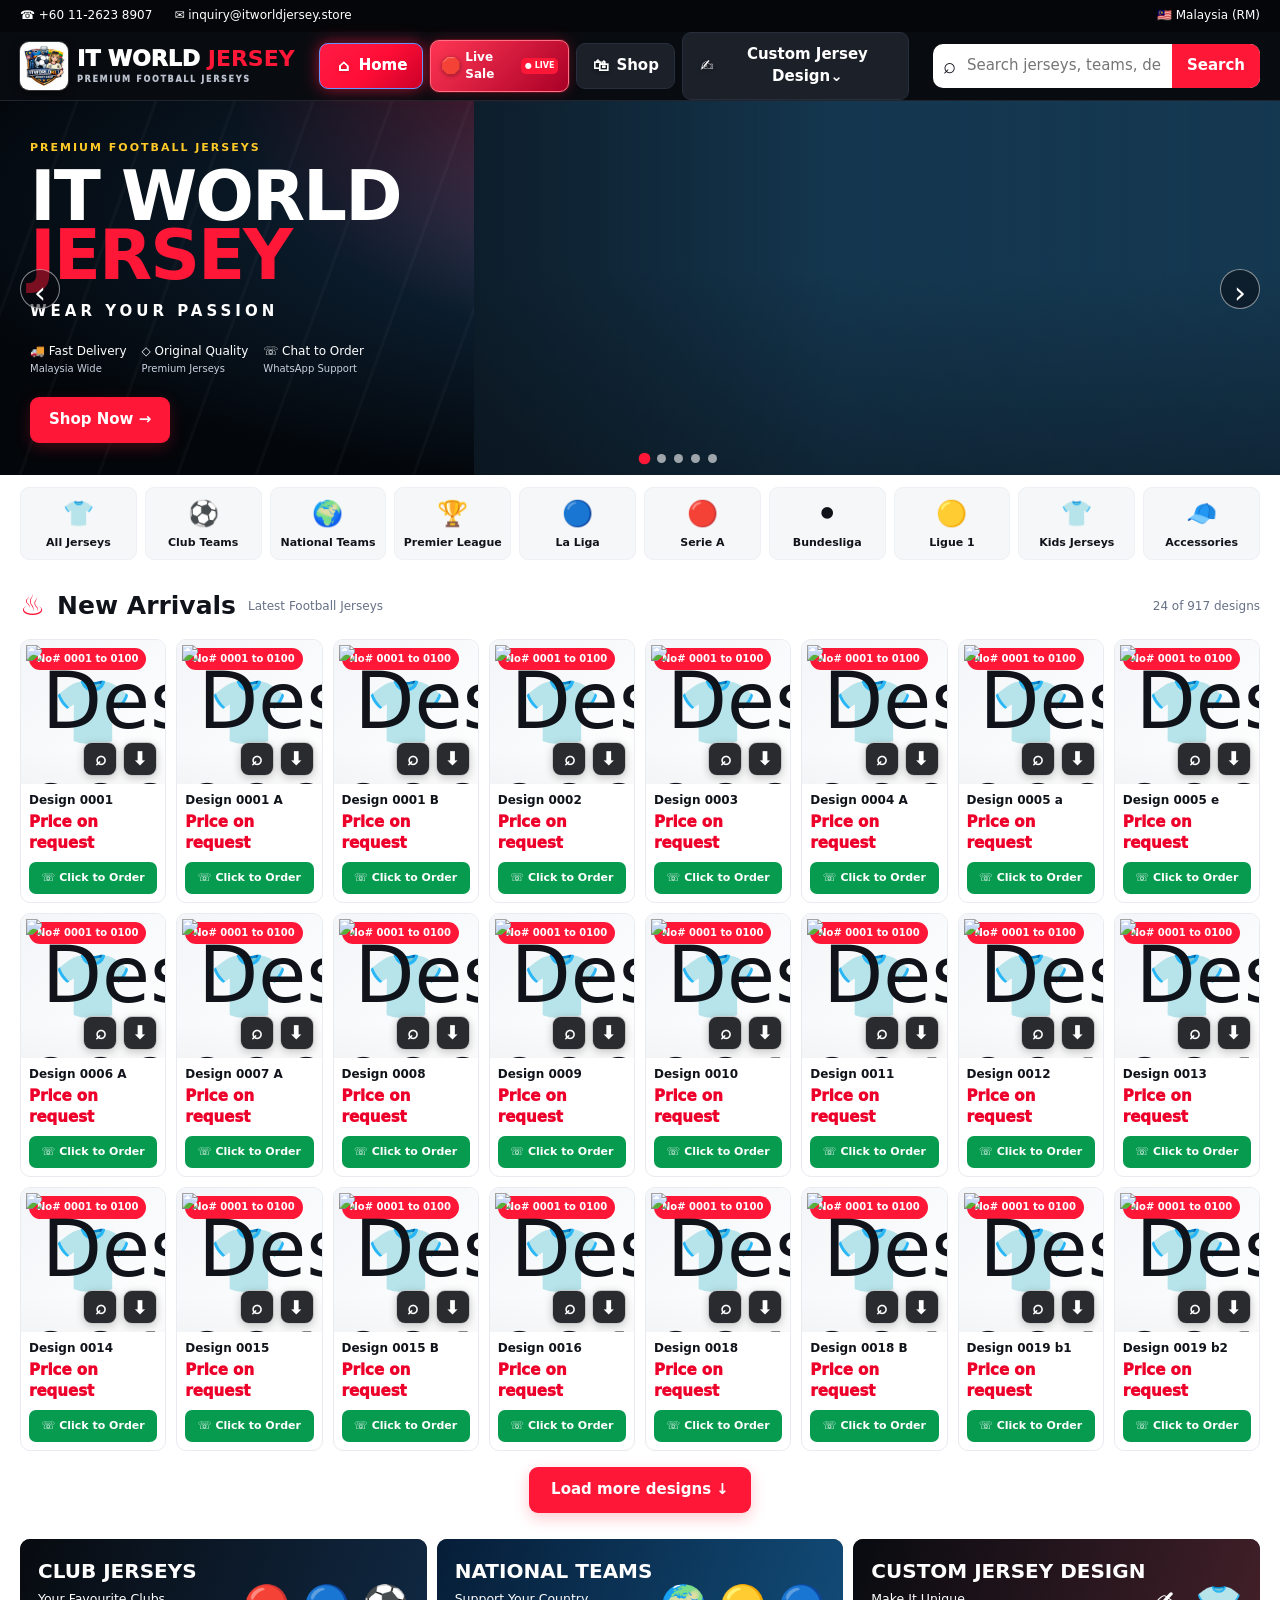
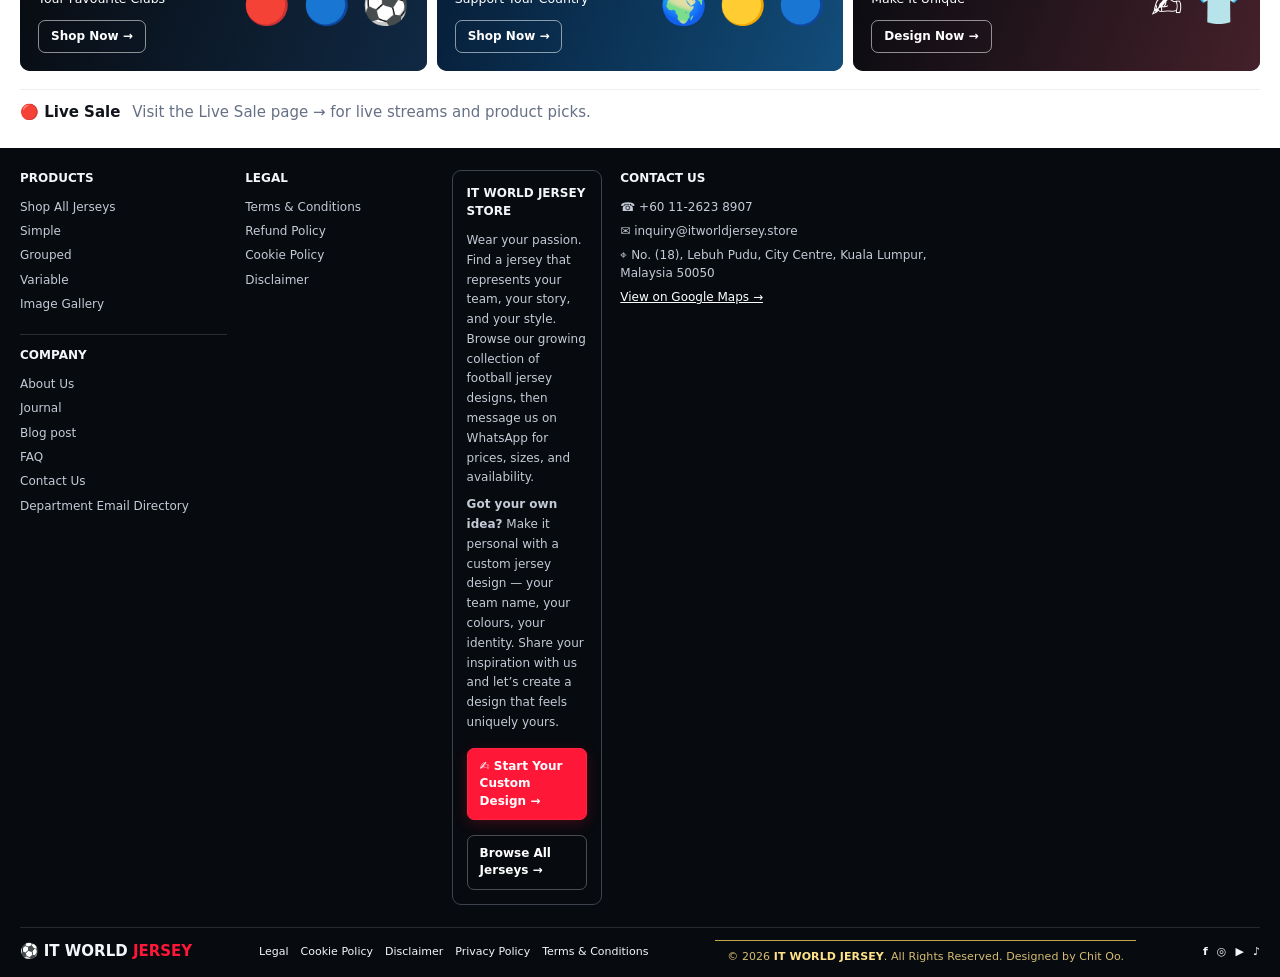
==== commit 32f24daf: "Project 2.0: clean website navigation and contact routing" ====
--- a/index.html
+++ b/index.html
@@ -2,7 +2,7 @@
 <html lang="en">
 <head>
 <meta charset="utf-8"><meta name="viewport" content="width=device-width,initial-scale=1">
-<meta name="theme-color" content="#090b10">
+<meta name="theme-color" content="#0b1220">
 <meta name="description" content="IT WORLD JERSEY — premium football jerseys, custom designs and chat-to-order in Malaysia.">
 <title>IT WORLD JERSEY | Premium Football Jerseys</title>
 <link rel="icon" type="image/svg+xml" href="/favicon.svg?v=20261031-1">
@@ -10,12 +10,12 @@
 <link rel="stylesheet" href="styles.css?v=20261104-2"><script src="app.js?v=20261104-1" defer></script>
 </head>
 <body>
-<div class="topbar"><div class="wrap top-inner"><a href="https://wa.me/601126238907">☎ +60 11-2623 8907</a><a href="mailto:contact@itworldjersey.store">✉ contact@itworldjersey.store</a><span>🇲🇾 Malaysia (RM)</span></div></div>
+<div class="topbar"><div class="wrap top-inner"><a href="https://wa.me/601126238907">☎ +60 11-2623 8907</a><a href="mailto:inquiry@itworldjersey.store">✉ inquiry@itworldjersey.store</a><span>🇲🇾 Malaysia (RM)</span></div></div>
 <header class="site-head"><div class="wrap head-inner">
 <a class="brand" href="#home"><img class="brand-logo" src="assets/itworldkl-jersey-shop.jpg" alt="IT WORLD KL Jersey Shop logo"><span>IT WORLD <b>JERSEY</b><small>PREMIUM FOOTBALL JERSEYS</small></span></a>
 <div class="mobile-quick-links"><a href="#home" class="quick-icon quick-home" aria-label="Home" title="Home"><span aria-hidden="true">⌂</span><b>Home</b></a><a href="https://itworldjersey.store/live/" class="quick-icon quick-live" aria-label="Live Sale" title="Live Sale"><span aria-hidden="true">🛑</span><b>Live Sale</b></a></div><button class="menu-toggle" id="menuToggle" aria-label="Open menu" aria-expanded="false">☰</button>
 <nav id="mainNav" class="nav">
-<a class="nav-link nav-home active" href="#home"><span class="nav-ico" aria-hidden="true">⌂</span>Home</a><a class="nav-link live nav-live" href="https://itworldjersey.store/live/"><span class="nav-ico live-ico" aria-hidden="true">🛑</span>Live Sale <i>● LIVE</i></a><a class="nav-link nav-videos" href="https://videos.itworldjersey.store/"><span class="nav-ico" aria-hidden="true">▶</span>Videos</a><a class="nav-link nav-shop" href="shop/"><span class="nav-ico" aria-hidden="true">🛍</span>Shop</a><a class="nav-link nav-download" href="download.html"><span class="nav-ico" aria-hidden="true">↓</span>Download App</a>
+<a class="nav-link nav-home active" href="#home"><span class="nav-ico" aria-hidden="true">⌂</span>Home</a><a class="nav-link live nav-live" href="https://itworldjersey.store/live/"><span class="nav-ico live-ico" aria-hidden="true">🛑</span>Live Sale <i>● LIVE</i></a><a class="nav-link nav-shop" href="shop/"><span class="nav-ico" aria-hidden="true">🛍</span>Shop</a>
 <div class="dropdown"><button class="nav-link drop-trigger nav-custom" type="button"><span class="nav-ico" aria-hidden="true">✍</span>Custom Jersey Design⌄</button><div class="drop-menu"><a href="custom-design.html">Upload Your Own Design</a><a href="shop/">No# 0001–0100</a><a href="shop/">No# 0101–0200</a><a href="shop/">No# 0201–0300</a><a href="shop/">Browse all categories</a></div></div>
 </nav><label class="search"><span>⌕</span><input id="searchInput" placeholder="Search jerseys, teams, designs..."><button id="searchButton">Search</button></label>
 </div></header>
@@ -24,13 +24,13 @@
 <section class="category-strip wrap" aria-label="Categories"><a href="shop/">👕<b>All Jerseys</b></a><a href="shop/">⚽<b>Club Teams</b></a><a href="shop/">🌍<b>National Teams</b></a><a href="shop/">🏆<b>Premier League</b></a><a href="shop/">🔵<b>La Liga</b></a><a href="shop/">🔴<b>Serie A</b></a><a href="shop/">⚫<b>Bundesliga</b></a><a href="shop/">🟡<b>Ligue 1</b></a><a href="shop/">👕<b>Kids Jerseys</b></a><a href="shop/">🧢<b>Accessories</b></a></section>
 <section id="shop" class="wrap catalog"><div class="section-title"><div><span class="flame">♨</span><h2>New Arrivals</h2><span class="muted">Latest Football Jerseys</span></div><span class="muted" id="resultCount">Design collection</span></div><div id="productGrid" class="product-grid"></div><button id="loadMoreProducts" class="load-more" type="button">Load more designs ↓</button><div id="emptyState" class="empty" hidden>No products match your search yet.</div></section>
 <section class="promo-grid wrap"><a class="promo club" href="shop/"><span><b>CLUB JERSEYS</b><small>Your Favourite Clubs</small><strong>Shop Now →</strong></span><span class="promo-art">🔴 🔵 ⚽</span></a><a class="promo national" href="shop/"><span><b>NATIONAL TEAMS</b><small>Support Your Country</small><strong>Shop Now →</strong></span><span class="promo-art">🌍 🟡 🔵</span></a><a class="promo custom" href="custom-design.html"><span><b>CUSTOM JERSEY DESIGN</b><small>Make It Unique</small><strong>Design Now →</strong></span><span class="promo-art">✍️ 👕</span></a></section>
-<section id="videos" class="wrap future-section"><b>Videos</b><span>Watch jersey videos and product highlights on <a href="https://videos.itworldjersey.store/">IT WORLD JERSEY Videos →</a>.</span></section><section id="live-sale" class="wrap future-section"><b>🔴 Live Sale</b><span>Visit the <a href="https://itworldjersey.store/live/">Live Sale page →</a> for live streams and product picks.</span></section>
+<section id="live-sale" class="wrap future-section"><b>🔴 Live Sale</b><span>Visit the <a href="https://itworldjersey.store/live/">Live Sale page →</a> for live streams and product picks.</span></section>
 </main>
 <footer class="footer"><div class="wrap footer-main">
-<div class="foot-col app-links"><b>GET THE IT WORLD JERSEY APP</b><p class="app-links-note">Android V1.0.26 is ready for direct download.</p><a class="store-badge store-badge-direct" href="download.html" aria-label="Download IT WORLD JERSEY Android app from the website"><span class="store-icon direct-icon">↓</span><span class="store-copy"><small>DOWNLOAD VIA WEBSITE</small><strong>Android APK V1.0.26</strong></span></a><div class="store-badge store-badge-google" role="img" aria-label="Google Play — coming soon"><span class="store-icon google-play-icon">▶</span><span class="store-copy"><small>COMING SOON TO</small><strong>Google Play</strong></span></div><div class="store-badge store-badge-apple" role="img" aria-label="Apple App Store — coming soon"><span class="store-icon apple-icon">●</span><span class="store-copy"><small>COMING SOON ON THE</small><strong>App Store</strong></span></div><a class="store-badge store-badge-github" href="https://github.com/painghmuhtet/it-world-jersey-apk" target="_blank" rel="noopener noreferrer" aria-label="Open IT WORLD JERSEY official GitHub repository"><span class="store-icon github-icon">●</span><span class="store-copy"><small>VIEW SOURCE & RELEASES</small><strong>GitHub</strong></span></a><div class="store-badge store-badge-fdroid" role="img" aria-label="F-Droid — coming soon, app listing not published"><span class="store-icon fdroid-icon">▣</span><span class="store-copy"><small>COMING SOON</small><strong>F-Droid</strong></span></div></div><div class="footer-products-company"><div class="foot-col"><b>PRODUCTS</b><a href="shop/">Shop All Jerseys</a><a href="shop/">Simple</a><a href="shop/">Grouped</a><a href="shop/">Variable</a><a href="shop/">Image Gallery</a><b class="company-subhead">COMPANY</b><a href="company.html#about">About Us</a><a href="company.html#journal">Journal</a><a href="company.html#blog">Blog post</a><a href="company.html#faq">FAQ</a><a href="mailto:contact@itworldjersey.store">Contact Us</a><a href="contact-directory.html">Department Email Directory</a></div></div>
+<div class="footer-products-company"><div class="foot-col"><b>PRODUCTS</b><a href="shop/">Shop All Jerseys</a><a href="shop/">Simple</a><a href="shop/">Grouped</a><a href="shop/">Variable</a><a href="shop/">Image Gallery</a><b class="company-subhead">COMPANY</b><a href="company.html#about">About Us</a><a href="company.html#journal">Journal</a><a href="company.html#blog">Blog post</a><a href="company.html#faq">FAQ</a><a href="mailto:inquiry@itworldjersey.store">Contact Us</a><a href="contact-directory.html">Department Email Directory</a></div></div>
 <div class="foot-col"><b>LEGAL</b><a href="legal.html#terms">Terms & Conditions</a><a href="legal.html#refund">Refund Policy</a><a href="legal.html#cookie">Cookie Policy</a><a href="legal.html#disclaimer">Disclaimer</a></div>
 <div class="foot-note"><b>IT WORLD JERSEY STORE</b><p>Wear your passion. Find a jersey that represents your team, your story, and your style. Browse our growing collection of football jersey designs, then message us on WhatsApp for prices, sizes, and availability.</p><p><strong>Got your own idea?</strong> Make it personal with a custom jersey design — your team name, your colours, your identity. Share your inspiration with us and let’s create a design that feels uniquely yours.</p><a class="footer-design-cta" href="custom-design.html">✍ Start Your Custom Design →</a><a class="footer-shop-cta" href="shop/">Browse All Jerseys →</a></div>
-<div class="foot-contact"><b>CONTACT US</b><a href="tel:+601126238907">☎ +60 11-2623 8907</a><a href="mailto:contact@itworldjersey.store">✉ contact@itworldjersey.store</a><span>⌖ No. (18), Lebuh Pudu, City Centre, Kuala Lumpur, Malaysia 50050</span><a target="_blank" rel="noopener" href="https://maps.google.com/?q=No.+18+Lebuh+Pudu+Kuala+Lumpur">View on Google Maps →</a></div>
+<div class="foot-contact"><b>CONTACT US</b><a href="tel:+601126238907">☎ +60 11-2623 8907</a><a href="mailto:inquiry@itworldjersey.store">✉ inquiry@itworldjersey.store</a><span>⌖ No. (18), Lebuh Pudu, City Centre, Kuala Lumpur, Malaysia 50050</span><a target="_blank" rel="noopener" href="https://maps.google.com/?q=No.+18+Lebuh+Pudu+Kuala+Lumpur">View on Google Maps →</a></div>
 </div><div class="wrap footer-bottom"><span>⚽ <b>IT WORLD <em>JERSEY</em></b></span><nav><a href="legal.html#terms">Legal</a><a href="legal.html#cookie">Cookie Policy</a><a href="legal.html#disclaimer">Disclaimer</a><a href="legal.html#privacy">Privacy Policy</a><a href="legal.html#terms">Terms & Conditions</a></nav><span class="copyright">© 2026 <strong>IT WORLD JERSEY</strong>. All Rights Reserved. Designed by Chit Oo.</span><div class="social"><a href="#" aria-label="Facebook link to be added">f</a><a href="#" aria-label="Instagram link to be added">◎</a><a href="#" aria-label="YouTube link to be added">▶</a><a href="#" aria-label="TikTok link to be added">♪</a></div></div></footer>
 
 
--- a/styles.css
+++ b/styles.css
@@ -259,3 +259,14 @@
   .app-links .store-badge .store-copy small{font-size:8px;letter-spacing:.4px}
   .app-links .store-badge .store-copy strong{font-size:14px}
 }
+
+
+/* GitHub and F-Droid app distribution badges */
+.store-badge-github{border-color:#737984;background:linear-gradient(145deg,#24262b,#050608)}
+.github-icon{font-size:0;position:relative}
+.github-icon:before{content:"";display:block;width:25px;height:25px;border-radius:50%;background:#fff;clip-path:polygon(50% 0,68% 7%,82% 6%,94% 17%,100% 35%,96% 55%,84% 68%,79% 84%,67% 91%,59% 100%,42% 100%,34% 90%,20% 87%,11% 76%,3% 61%,0 42%,6% 23%,20% 10%,35% 5%)}
+.store-badge-fdroid{border-color:#557fca;background:linear-gradient(145deg,#10294c,#07101d)}
+.fdroid-icon{color:#80cf24;text-shadow:0 0 8px #2f9de8;font-size:27px}
+.store-coming a{display:flex;align-items:center;gap:10px;padding:13px;border:1px solid #e8ebf0;border-radius:10px;background:#fafbfc;color:#303744}
+.store-coming a:hover{border-color:#9aa5b5;background:#f1f4f8}
+@media(max-width:520px){.store-coming{grid-template-columns:1fr}}
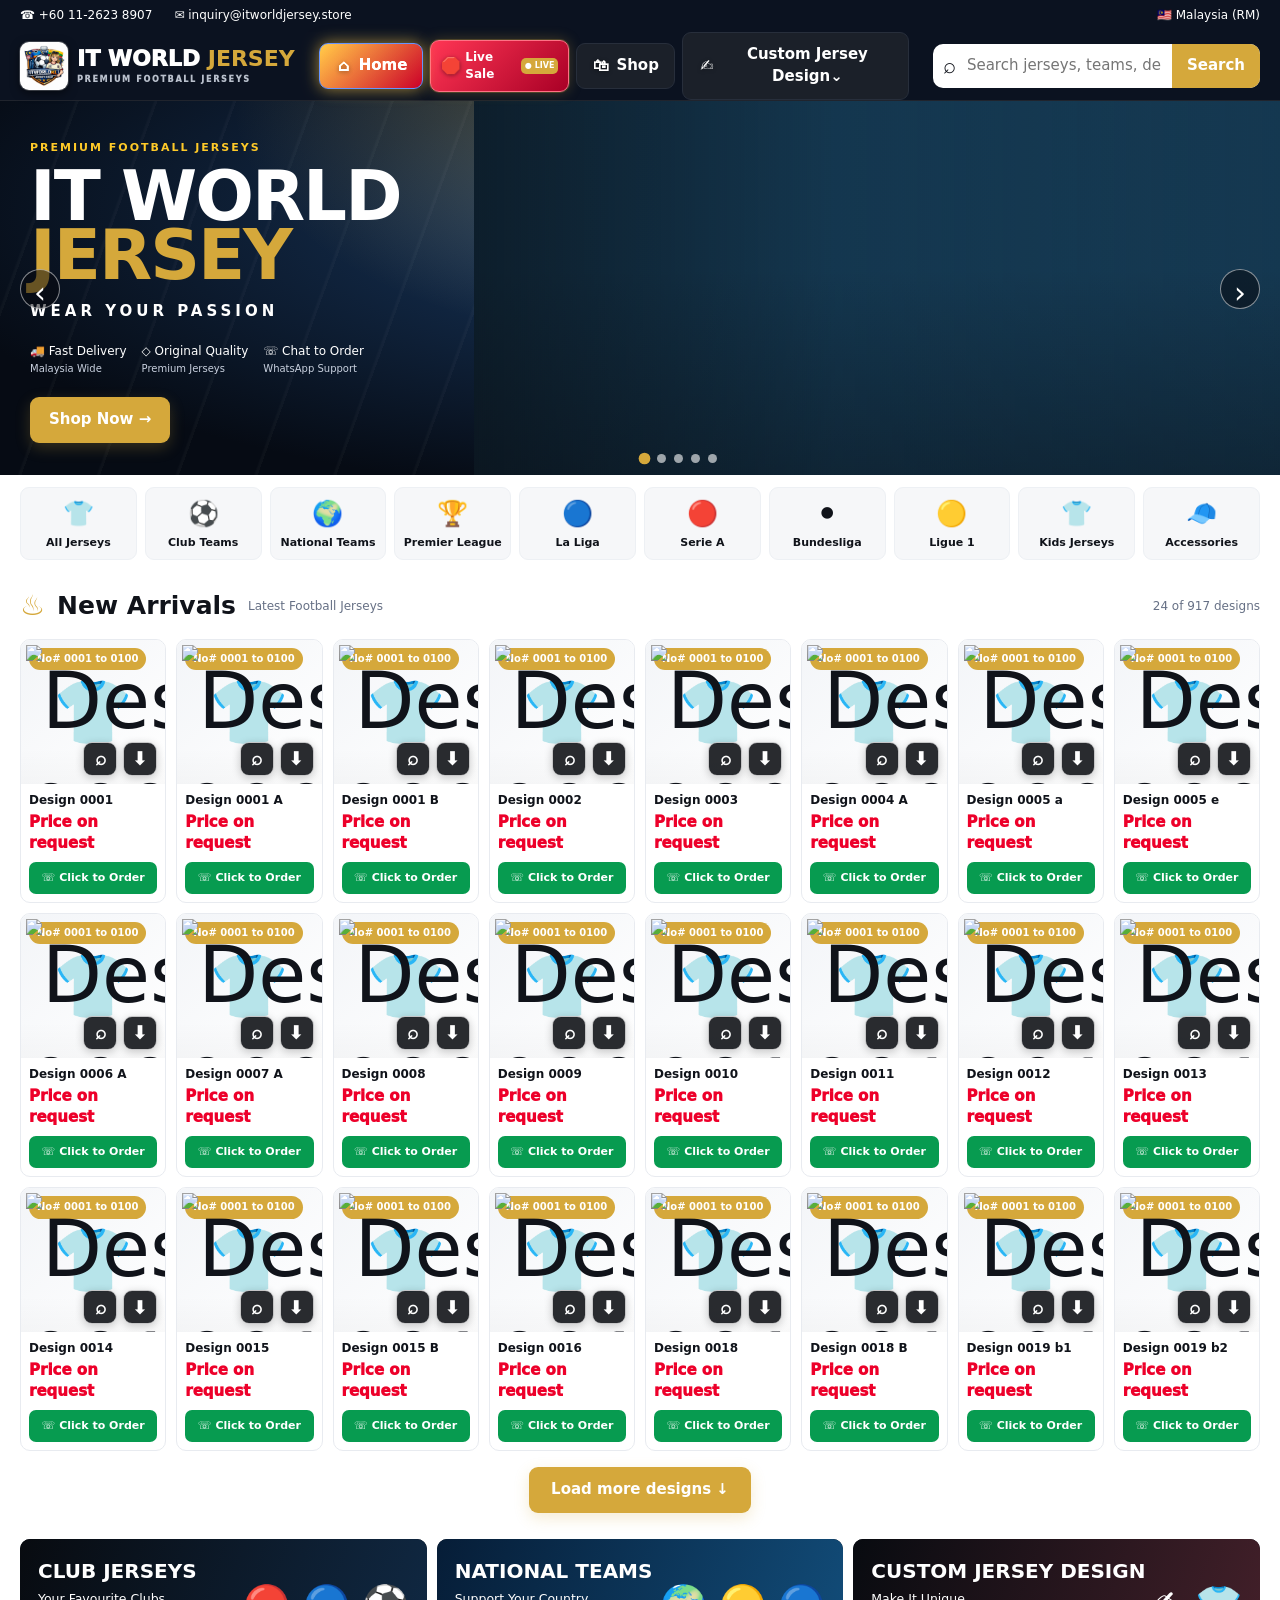
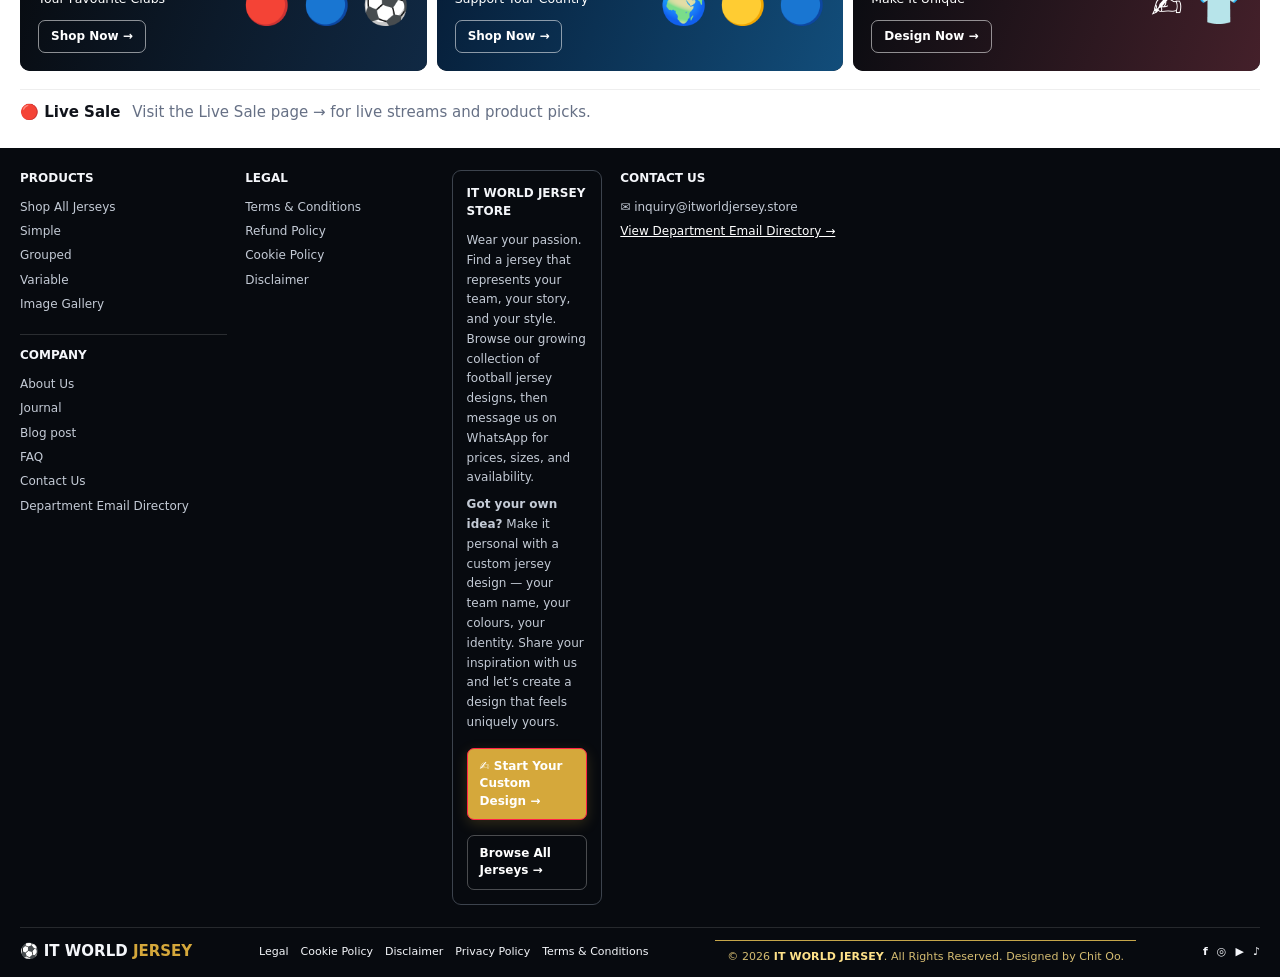
==== commit 689fa5ac: "Project 2.0: remove unverified contact details" ====
--- a/index.html
+++ b/index.html
@@ -30,7 +30,7 @@
 <div class="footer-products-company"><div class="foot-col"><b>PRODUCTS</b><a href="shop/">Shop All Jerseys</a><a href="shop/">Simple</a><a href="shop/">Grouped</a><a href="shop/">Variable</a><a href="shop/">Image Gallery</a><b class="company-subhead">COMPANY</b><a href="company.html#about">About Us</a><a href="company.html#journal">Journal</a><a href="company.html#blog">Blog post</a><a href="company.html#faq">FAQ</a><a href="mailto:inquiry@itworldjersey.store">Contact Us</a><a href="contact-directory.html">Department Email Directory</a></div></div>
 <div class="foot-col"><b>LEGAL</b><a href="legal.html#terms">Terms & Conditions</a><a href="legal.html#refund">Refund Policy</a><a href="legal.html#cookie">Cookie Policy</a><a href="legal.html#disclaimer">Disclaimer</a></div>
 <div class="foot-note"><b>IT WORLD JERSEY STORE</b><p>Wear your passion. Find a jersey that represents your team, your story, and your style. Browse our growing collection of football jersey designs, then message us on WhatsApp for prices, sizes, and availability.</p><p><strong>Got your own idea?</strong> Make it personal with a custom jersey design — your team name, your colours, your identity. Share your inspiration with us and let’s create a design that feels uniquely yours.</p><a class="footer-design-cta" href="custom-design.html">✍ Start Your Custom Design →</a><a class="footer-shop-cta" href="shop/">Browse All Jerseys →</a></div>
-<div class="foot-contact"><b>CONTACT US</b><a href="tel:+601126238907">☎ +60 11-2623 8907</a><a href="mailto:inquiry@itworldjersey.store">✉ inquiry@itworldjersey.store</a><span>⌖ No. (18), Lebuh Pudu, City Centre, Kuala Lumpur, Malaysia 50050</span><a target="_blank" rel="noopener" href="https://maps.google.com/?q=No.+18+Lebuh+Pudu+Kuala+Lumpur">View on Google Maps →</a></div>
+<div class="foot-contact"><b>CONTACT US</b><a href="mailto:inquiry@itworldjersey.store">✉ inquiry@itworldjersey.store</a><a href="contact-directory.html">View Department Email Directory →</a></div>
 </div><div class="wrap footer-bottom"><span>⚽ <b>IT WORLD <em>JERSEY</em></b></span><nav><a href="legal.html#terms">Legal</a><a href="legal.html#cookie">Cookie Policy</a><a href="legal.html#disclaimer">Disclaimer</a><a href="legal.html#privacy">Privacy Policy</a><a href="legal.html#terms">Terms & Conditions</a></nav><span class="copyright">© 2026 <strong>IT WORLD JERSEY</strong>. All Rights Reserved. Designed by Chit Oo.</span><div class="social"><a href="#" aria-label="Facebook link to be added">f</a><a href="#" aria-label="Instagram link to be added">◎</a><a href="#" aria-label="YouTube link to be added">▶</a><a href="#" aria-label="TikTok link to be added">♪</a></div></div></footer>
 
 
--- a/styles.css
+++ b/styles.css
@@ -1,4 +1,4 @@
-*{box-sizing:border-box} :root{--bg:#080b10;--panel:#111722;--ink:#10131a;--muted:#667085;--line:#e8ebf0;--red:#ff1738;--green:#079b50;--max:1500px}html{scroll-behavior:smooth}body{margin:0;background:#fff;color:var(--ink);font:15px/1.45 system-ui,-apple-system,"Segoe UI",Arial,sans-serif}a{color:inherit;text-decoration:none}button,input,textarea{font:inherit}button{cursor:pointer}.wrap{width:min(var(--max),calc(100% - 40px));margin:auto}.topbar{background:#050609;color:#fff;font-size:12px}.top-inner{min-height:32px;display:flex;gap:22px;align-items:center}.top-inner span{margin-left:auto}.site-head{background:#080b10;color:#fff;position:sticky;top:0;z-index:20;border-bottom:1px solid #20242d}.head-inner{min-height:68px;display:flex;align-items:center;gap:24px}.brand{display:flex;align-items:center;gap:9px;font-weight:950;font-size:22px;line-height:1;white-space:nowrap}.brand b,.brand em{color:var(--red);font-style:normal}.brand small{display:block;font-size:8px;letter-spacing:1.7px;margin-top:6px;color:#b9c0cc}.ball{font-size:35px}.nav{display:flex;align-items:center;gap:7px;flex:1}.nav-link{color:#fff;background:#1b2029;border:1px solid #272e3b;border-radius:9px;padding:11px 15px;font-weight:800;transition:transform .2s,box-shadow .2s,background .2s}.nav-link:hover,.nav-link:focus-visible{background:#303744;box-shadow:0 0 0 1px #fff,0 0 18px #ff173899;transform:translateY(-2px)}.nav-link.active{background:linear-gradient(135deg,#ff1738,#a70021);box-shadow:0 0 16px #ff1738a0}.live i{font-style:normal;font-size:10px;background:var(--red);padding:3px 6px;border-radius:5px;white-space:nowrap}.dropdown{position:relative}.drop-menu{display:none;position:absolute;top:calc(100% + 8px);left:0;min-width:215px;background:#10151e;border:1px solid #353d4c;border-radius:10px;padding:7px;box-shadow:0 15px 30px #0006}.dropdown:hover .drop-menu,.dropdown:focus-within .drop-menu{display:grid}.drop-menu a{color:white;padding:10px;border-radius:6px;font-size:13px}.drop-menu a:hover{background:#343b48;box-shadow:inset 3px 0 var(--red)}.search{display:flex;align-items:center;background:#fff;border-radius:10px;overflow:hidden;color:#10131a;min-width:190px}.search span{padding-left:10px;font-size:22px}.search input{width:100%;min-width:70px;padding:11px;border:0;outline:0}.search button{align-self:stretch;background:var(--red);color:white;border:0;padding:0 15px;font-weight:800}.menu-toggle{display:none;background:#252a34;color:#fff;border:0;border-radius:8px;padding:10px}.hero{min-height:300px;background:radial-gradient(ellipse at 65% 30%,#1c5276 0,#0b1c2c 42%,#03060a 80%);color:#fff;position:relative;overflow:hidden;display:flex;align-items:center}.hero:before{content:"";position:absolute;inset:0;background:repeating-linear-gradient(110deg,transparent 0 70px,#ffffff07 72px 74px),radial-gradient(ellipse at 50% 0,#ff173855,transparent 45%)}.hero-content{position:relative;z-index:2;width:min(550px,50%);padding:28px max(30px,calc((100vw - var(--max))/2)) 32px}.eyebrow{letter-spacing:4px;font-size:11px;font-weight:800}.hero h1{font-size:clamp(42px,5.4vw,78px);line-height:.86;letter-spacing:-2px;margin:10px 0}.hero h1 em{font-style:normal;color:var(--red)}.tagline{letter-spacing:4px;font-weight:900}.perks{display:flex;gap:15px;font-size:12px;margin:20px 0}.perks small{color:#c9d1df}.button{display:inline-flex;justify-content:center;align-items:center;border:0;border-radius:9px;padding:12px 19px;font-weight:900}.red{background:var(--red);color:white;box-shadow:0 5px 15px #ff17383b}.hero-art{position:absolute;inset:0 0 0 37%;display:flex;align-items:center;justify-content:center;pointer-events:none}.stadium-lights{position:absolute;inset:0;background:radial-gradient(ellipse at 45% 90%,#9e1b36a8,transparent 42%),linear-gradient(180deg,transparent,#0006)}.shirt-shapes{position:relative;display:flex;align-items:center;gap:clamp(5px,3vw,42px);font-size:clamp(60px,9vw,135px);filter:drop-shadow(0 15px 8px #0008)}.shirt-shapes span:nth-child(2){font-size:clamp(90px,12vw,180px)}.hero-side{position:absolute;right:5%;top:25%;font-size:clamp(24px,3vw,44px);font-weight:1000;font-style:italic;transform:rotate(-9deg);color:white;text-shadow:3px 4px var(--red)}.slide-arrow{position:absolute;z-index:4;top:45%;width:40px;height:40px;border-radius:50%;border:1px solid #ffffff80;background:#090b1088;color:white;font-size:30px}.prev{left:20px}.next{right:20px}.slide-dots{position:absolute;z-index:4;bottom:12px;left:50%;display:flex;gap:8px}.slide-dots button{width:9px;height:9px;border:0;border-radius:50%;background:#fff9;padding:0}.slide-dots button.selected{background:var(--red);transform:scale(1.3)}.category-strip{display:grid;grid-template-columns:repeat(10,minmax(75px,1fr));gap:8px;padding:12px 0}.category-strip a{display:grid;justify-items:center;gap:3px;background:#f6f7f9;border:1px solid #edf0f4;border-radius:9px;padding:8px 3px;font-size:25px}.category-strip b{font-size:11px}.catalog{padding:8px 0 22px}.section-title,.section-title>div{display:flex;align-items:center;gap:12px}.section-title{justify-content:space-between;margin:6px 0 12px}.section-title h2{margin:0;font-size:25px}.flame{font-size:28px;color:var(--red)}.muted,.small-muted{color:var(--muted);font-size:12px}.product-grid{display:grid;grid-template-columns:repeat(8,minmax(0,1fr));gap:10px}.product-card{border:1px solid #e8ebf0;border-radius:10px;overflow:hidden;background:white;min-width:0}.product-art{height:140px;display:grid;place-items:center;background:linear-gradient(135deg,#f3f5f8,#fff);font-size:78px;position:relative}.product-art:after{content:"";position:absolute;inset:auto 0 0;height:25%;background:linear-gradient(transparent,#00000006)}.new-badge{position:absolute;top:8px;left:8px;background:var(--red);color:white;font-size:10px;font-weight:900;border-radius:14px;padding:4px 8px}.product-info{padding:8px}.product-name{font-weight:800;font-size:12px;white-space:nowrap;overflow:hidden;text-overflow:ellipsis}.price{color:#ed002a;font-weight:950;margin:2px 0 7px}.order-button{width:100%;background:var(--green);color:#fff;border:0;border-radius:7px;padding:8px 4px;font-size:11px;font-weight:900}.order-button:hover{background:#067c42;box-shadow:0 0 12px #079b5070}.promo-grid{display:grid;grid-template-columns:repeat(3,1fr);gap:10px;padding-bottom:18px}.promo{min-height:120px;background:#090d16;color:white;border-radius:10px;display:flex;align-items:center;justify-content:space-between;padding:18px;overflow:hidden;position:relative}.promo:before{content:"";position:absolute;inset:0;background:linear-gradient(110deg,#080b10,#102944)}.promo.national:before{background:linear-gradient(110deg,#061d37,#124d7a)}.promo.custom:before{background:linear-gradient(110deg,#080b10,#44202a)}.promo>*{position:relative}.promo b,.promo small,.promo strong{display:block}.promo b{font-size:20px}.promo small{margin:4px 0 12px}.promo strong{display:inline-block;border:1px solid #fff8;border-radius:7px;padding:7px 12px;font-size:12px}.promo-art{font-size:38px;white-space:nowrap}.future-section{padding:12px 0;display:flex;gap:12px;border-top:1px solid #eee}.future-section span{color:var(--muted)}.footer{background:#070a0f;color:#f4f6fa;margin-top:12px}.footer-main{display:grid;grid-template-columns:1.1fr .65fr .7fr .8fr 1.7fr 1.6fr;gap:18px;padding:22px 0;border-bottom:1px solid #ffffff20}.foot-col,.foot-note,.foot-contact{display:flex;flex-direction:column;gap:7px;font-size:12px}.foot-col>b,.foot-note>b,.foot-contact>b{font-size:12px;margin-bottom:4px}.foot-col a,.foot-contact a,.foot-contact span{color:#c4cbd6}.foot-col a:hover,.footer a:hover{color:#ff667c}.app-links a{border:1px solid #4a5260;border-radius:6px;padding:7px;white-space:nowrap}.foot-note{border:1px solid #3c434d;border-radius:9px;padding:14px}.foot-note p{margin:0;color:#c4cbd6}.foot-contact>a:last-child{color:#fff;text-decoration:underline}.footer-bottom{display:flex;align-items:center;justify-content:space-between;gap:15px;padding:12px 0;font-size:11px}.footer-bottom nav{display:flex;gap:12px;flex-wrap:wrap}.footer-bottom>span:first-child{font-size:15px}.footer-bottom em{font-style:normal;color:var(--red)}.social{display:flex;gap:9px;font-weight:900}.empty{padding:25px;color:var(--muted)}.custom-page{background:#f6f7fa;min-height:75vh;padding-bottom:40px}.custom-hero{text-align:center;padding:45px 20px;background:linear-gradient(120deg,#070a10,#18283c);color:white}.custom-hero h1{font-size:clamp(30px,5vw,48px);margin:8px}.custom-hero p:last-child{color:#c7d0dd}.custom-form{width:min(760px,calc(100% - 32px));margin:24px auto;background:#fff;padding:clamp(18px,4vw,35px);border-radius:15px;box-shadow:0 10px 35px #121a2810}.form-step{padding:18px 0;border-bottom:1px solid #e8ebf0}.form-step h2{font-size:19px;margin:0 0 15px}.form-step h2 i{display:inline-grid;place-items:center;background:var(--red);color:white;width:28px;height:28px;border-radius:50%;font-style:normal;font-size:14px;margin-right:8px}.upload-box{min-height:150px;border:2px dashed #b9c2d0;border-radius:10px;display:flex;flex-direction:column;justify-content:center;align-items:center;gap:8px;background:#fafbfc;cursor:pointer}.upload-icon{font-size:35px;color:var(--red)}.upload-box small{color:var(--muted)}.upload-box input{max-width:90%;margin:5px}.form-step>label:not(.upload-box){display:grid;gap:8px;font-weight:700}.form-step input,.form-step textarea{border:1px solid #d5dbe5;border-radius:8px;padding:12px;width:100%;font-weight:400}.privacy-note,.form-status,.small-muted{font-size:12px;color:var(--muted)}.whatsapp-submit{margin-top:20px;width:100%;background:#079b50;color:white;font-size:15px}.form-status{background:#eff8ff;padding:12px;border-radius:8px}.small-muted{line-height:1.6}@media(max-width:1100px){.head-inner{gap:10px}.brand{font-size:17px}.nav{gap:4px}.nav-link{padding:10px 9px;font-size:12px}.search{max-width:240px}.product-grid{grid-template-columns:repeat(4,minmax(0,1fr))}.product-art{height:170px}.footer-main{grid-template-columns:repeat(3,1fr)}}@media(max-width:760px){.wrap{width:calc(100% - 24px)}.top-inner{gap:9px;font-size:10px;flex-wrap:wrap;padding:7px 0}.top-inner span{margin-left:0}.head-inner{min-height:62px;flex-wrap:wrap;padding:9px 0}.brand{font-size:17px}.ball{font-size:28px}.menu-toggle{display:block;margin-left:auto}.nav{display:none;order:4;flex-basis:100%;flex-direction:column;align-items:stretch;padding:7px 0}.nav.open{display:flex}.nav-link{width:100%;text-align:left}.dropdown .drop-menu{position:static;box-shadow:none;margin-top:4px}.dropdown:focus-within .drop-menu{display:grid}.search{order:5;flex:1 0 100%;max-width:none}.hero{min-height:310px}.hero-content{width:76%;padding:22px 0 28px 22px}.hero h1{font-size:48px}.hero-art{left:40%;opacity:.8}.hero-side{display:none}.perks{gap:8px;flex-wrap:wrap;font-size:10px}.slide-arrow{width:30px;height:30px;font-size:23px}.prev{left:6px}.next{right:6px}.category-strip{grid-template-columns:repeat(5,minmax(0,1fr));gap:6px}.category-strip a{font-size:20px}.category-strip b{font-size:10px}.section-title{align-items:flex-start;flex-direction:column;gap:3px}.section-title h2{font-size:22px}.product-grid{grid-template-columns:repeat(2,minmax(0,1fr));gap:8px}.product-art{height:170px}.promo-grid{grid-template-columns:1fr}.promo{min-height:105px}.footer-main{grid-template-columns:repeat(2,minmax(0,1fr));gap:14px}.foot-note,.foot-contact{grid-column:span 2}.footer-bottom{align-items:flex-start;flex-direction:column}.footer-bottom nav{gap:9px}.future-section{flex-direction:column}}
+*{box-sizing:border-box} :root{--bg:#080b10;--panel:#111722;--ink:#10131a;--muted:#667085;--line:#e8ebf0;--red:#d5a83b;--green:#079b50;--max:1500px}html{scroll-behavior:smooth}body{margin:0;background:#fff;color:var(--ink);font:15px/1.45 system-ui,-apple-system,"Segoe UI",Arial,sans-serif}a{color:inherit;text-decoration:none}button,input,textarea{font:inherit}button{cursor:pointer}.wrap{width:min(var(--max),calc(100% - 40px));margin:auto}.topbar{background:#0b1220;color:#fff;font-size:12px}.top-inner{min-height:32px;display:flex;gap:22px;align-items:center}.top-inner span{margin-left:auto}.site-head{background:#0b1220;color:#fff;position:sticky;top:0;z-index:20;border-bottom:1px solid #20242d}.head-inner{min-height:68px;display:flex;align-items:center;gap:24px}.brand{display:flex;align-items:center;gap:9px;font-weight:950;font-size:22px;line-height:1;white-space:nowrap}.brand b,.brand em{color:var(--red);font-style:normal}.brand small{display:block;font-size:8px;letter-spacing:1.7px;margin-top:6px;color:#b9c0cc}.ball{font-size:35px}.nav{display:flex;align-items:center;gap:7px;flex:1}.nav-link{color:#fff;background:#1b2029;border:1px solid #272e3b;border-radius:9px;padding:11px 15px;font-weight:800;transition:transform .2s,box-shadow .2s,background .2s}.nav-link:hover,.nav-link:focus-visible{background:#303744;box-shadow:0 0 0 1px #fff,0 0 18px #d5a83b99;transform:translateY(-2px)}.nav-link.active{background:linear-gradient(135deg,#d5a83b,#a70021);box-shadow:0 0 16px #d5a83ba0}.live i{font-style:normal;font-size:10px;background:var(--red);padding:3px 6px;border-radius:5px;white-space:nowrap}.dropdown{position:relative}.drop-menu{display:none;position:absolute;top:calc(100% + 8px);left:0;min-width:215px;background:#10151e;border:1px solid #353d4c;border-radius:10px;padding:7px;box-shadow:0 15px 30px #0006}.dropdown:hover .drop-menu,.dropdown:focus-within .drop-menu{display:grid}.drop-menu a{color:white;padding:10px;border-radius:6px;font-size:13px}.drop-menu a:hover{background:#343b48;box-shadow:inset 3px 0 var(--red)}.search{display:flex;align-items:center;background:#fff;border-radius:10px;overflow:hidden;color:#10131a;min-width:190px}.search span{padding-left:10px;font-size:22px}.search input{width:100%;min-width:70px;padding:11px;border:0;outline:0}.search button{align-self:stretch;background:var(--red);color:white;border:0;padding:0 15px;font-weight:800}.menu-toggle{display:none;background:#252a34;color:#fff;border:0;border-radius:8px;padding:10px}.hero{min-height:300px;background:radial-gradient(ellipse at 65% 30%,#24518a 0,#10243e 42%,#060b14 80%);color:#fff;position:relative;overflow:hidden;display:flex;align-items:center}.hero:before{content:"";position:absolute;inset:0;background:repeating-linear-gradient(110deg,transparent 0 70px,#ffffff07 72px 74px),radial-gradient(ellipse at 50% 0,#d5a83b55,transparent 45%)}.hero-content{position:relative;z-index:2;width:min(550px,50%);padding:28px max(30px,calc((100vw - var(--max))/2)) 32px}.eyebrow{letter-spacing:4px;font-size:11px;font-weight:800}.hero h1{font-size:clamp(42px,5.4vw,78px);line-height:.86;letter-spacing:-2px;margin:10px 0}.hero h1 em{font-style:normal;color:var(--red)}.tagline{letter-spacing:4px;font-weight:900}.perks{display:flex;gap:15px;font-size:12px;margin:20px 0}.perks small{color:#c9d1df}.button{display:inline-flex;justify-content:center;align-items:center;border:0;border-radius:9px;padding:12px 19px;font-weight:900}.red{background:var(--red);color:white;box-shadow:0 5px 15px #d5a83b3b}.hero-art{position:absolute;inset:0 0 0 37%;display:flex;align-items:center;justify-content:center;pointer-events:none}.stadium-lights{position:absolute;inset:0;background:radial-gradient(ellipse at 45% 90%,#9e1b36a8,transparent 42%),linear-gradient(180deg,transparent,#0006)}.shirt-shapes{position:relative;display:flex;align-items:center;gap:clamp(5px,3vw,42px);font-size:clamp(60px,9vw,135px);filter:drop-shadow(0 15px 8px #0008)}.shirt-shapes span:nth-child(2){font-size:clamp(90px,12vw,180px)}.hero-side{position:absolute;right:5%;top:25%;font-size:clamp(24px,3vw,44px);font-weight:1000;font-style:italic;transform:rotate(-9deg);color:white;text-shadow:3px 4px var(--red)}.slide-arrow{position:absolute;z-index:4;top:45%;width:40px;height:40px;border-radius:50%;border:1px solid #ffffff80;background:#090b1088;color:white;font-size:30px}.prev{left:20px}.next{right:20px}.slide-dots{position:absolute;z-index:4;bottom:12px;left:50%;display:flex;gap:8px}.slide-dots button{width:9px;height:9px;border:0;border-radius:50%;background:#fff9;padding:0}.slide-dots button.selected{background:var(--red);transform:scale(1.3)}.category-strip{display:grid;grid-template-columns:repeat(10,minmax(75px,1fr));gap:8px;padding:12px 0}.category-strip a{display:grid;justify-items:center;gap:3px;background:#f6f7f9;border:1px solid #edf0f4;border-radius:9px;padding:8px 3px;font-size:25px}.category-strip b{font-size:11px}.catalog{padding:8px 0 22px}.section-title,.section-title>div{display:flex;align-items:center;gap:12px}.section-title{justify-content:space-between;margin:6px 0 12px}.section-title h2{margin:0;font-size:25px}.flame{font-size:28px;color:var(--red)}.muted,.small-muted{color:var(--muted);font-size:12px}.product-grid{display:grid;grid-template-columns:repeat(8,minmax(0,1fr));gap:10px}.product-card{border:1px solid #e8ebf0;border-radius:10px;overflow:hidden;background:white;min-width:0}.product-art{height:140px;display:grid;place-items:center;background:linear-gradient(135deg,#f3f5f8,#fff);font-size:78px;position:relative}.product-art:after{content:"";position:absolute;inset:auto 0 0;height:25%;background:linear-gradient(transparent,#00000006)}.new-badge{position:absolute;top:8px;left:8px;background:var(--red);color:white;font-size:10px;font-weight:900;border-radius:14px;padding:4px 8px}.product-info{padding:8px}.product-name{font-weight:800;font-size:12px;white-space:nowrap;overflow:hidden;text-overflow:ellipsis}.price{color:#ed002a;font-weight:950;margin:2px 0 7px}.order-button{width:100%;background:var(--green);color:#fff;border:0;border-radius:7px;padding:8px 4px;font-size:11px;font-weight:900}.order-button:hover{background:#067c42;box-shadow:0 0 12px #079b5070}.promo-grid{display:grid;grid-template-columns:repeat(3,1fr);gap:10px;padding-bottom:18px}.promo{min-height:120px;background:#090d16;color:white;border-radius:10px;display:flex;align-items:center;justify-content:space-between;padding:18px;overflow:hidden;position:relative}.promo:before{content:"";position:absolute;inset:0;background:linear-gradient(110deg,#080b10,#102944)}.promo.national:before{background:linear-gradient(110deg,#061d37,#124d7a)}.promo.custom:before{background:linear-gradient(110deg,#080b10,#44202a)}.promo>*{position:relative}.promo b,.promo small,.promo strong{display:block}.promo b{font-size:20px}.promo small{margin:4px 0 12px}.promo strong{display:inline-block;border:1px solid #fff8;border-radius:7px;padding:7px 12px;font-size:12px}.promo-art{font-size:38px;white-space:nowrap}.future-section{padding:12px 0;display:flex;gap:12px;border-top:1px solid #eee}.future-section span{color:var(--muted)}.footer{background:#070a0f;color:#f4f6fa;margin-top:12px}.footer-main{display:grid;grid-template-columns:1.1fr .65fr .7fr .8fr 1.7fr 1.6fr;gap:18px;padding:22px 0;border-bottom:1px solid #ffffff20}.foot-col,.foot-note,.foot-contact{display:flex;flex-direction:column;gap:7px;font-size:12px}.foot-col>b,.foot-note>b,.foot-contact>b{font-size:12px;margin-bottom:4px}.foot-col a,.foot-contact a,.foot-contact span{color:#c4cbd6}.foot-col a:hover,.footer a:hover{color:#ff667c}.app-links a{border:1px solid #4a5260;border-radius:6px;padding:7px;white-space:nowrap}.foot-note{border:1px solid #3c434d;border-radius:9px;padding:14px}.foot-note p{margin:0;color:#c4cbd6}.foot-contact>a:last-child{color:#fff;text-decoration:underline}.footer-bottom{display:flex;align-items:center;justify-content:space-between;gap:15px;padding:12px 0;font-size:11px}.footer-bottom nav{display:flex;gap:12px;flex-wrap:wrap}.footer-bottom>span:first-child{font-size:15px}.footer-bottom em{font-style:normal;color:var(--red)}.social{display:flex;gap:9px;font-weight:900}.empty{padding:25px;color:var(--muted)}.custom-page{background:#f6f7fa;min-height:75vh;padding-bottom:40px}.custom-hero{text-align:center;padding:45px 20px;background:linear-gradient(120deg,#070a10,#18283c);color:white}.custom-hero h1{font-size:clamp(30px,5vw,48px);margin:8px}.custom-hero p:last-child{color:#c7d0dd}.custom-form{width:min(760px,calc(100% - 32px));margin:24px auto;background:#fff;padding:clamp(18px,4vw,35px);border-radius:15px;box-shadow:0 10px 35px #121a2810}.form-step{padding:18px 0;border-bottom:1px solid #e8ebf0}.form-step h2{font-size:19px;margin:0 0 15px}.form-step h2 i{display:inline-grid;place-items:center;background:var(--red);color:white;width:28px;height:28px;border-radius:50%;font-style:normal;font-size:14px;margin-right:8px}.upload-box{min-height:150px;border:2px dashed #b9c2d0;border-radius:10px;display:flex;flex-direction:column;justify-content:center;align-items:center;gap:8px;background:#fafbfc;cursor:pointer}.upload-icon{font-size:35px;color:var(--red)}.upload-box small{color:var(--muted)}.upload-box input{max-width:90%;margin:5px}.form-step>label:not(.upload-box){display:grid;gap:8px;font-weight:700}.form-step input,.form-step textarea{border:1px solid #d5dbe5;border-radius:8px;padding:12px;width:100%;font-weight:400}.privacy-note,.form-status,.small-muted{font-size:12px;color:var(--muted)}.whatsapp-submit{margin-top:20px;width:100%;background:#079b50;color:white;font-size:15px}.form-status{background:#eff8ff;padding:12px;border-radius:8px}.small-muted{line-height:1.6}@media(max-width:1100px){.head-inner{gap:10px}.brand{font-size:17px}.nav{gap:4px}.nav-link{padding:10px 9px;font-size:12px}.search{max-width:240px}.product-grid{grid-template-columns:repeat(4,minmax(0,1fr))}.product-art{height:170px}.footer-main{grid-template-columns:repeat(3,1fr)}}@media(max-width:760px){.wrap{width:calc(100% - 24px)}.top-inner{gap:9px;font-size:10px;flex-wrap:wrap;padding:7px 0}.top-inner span{margin-left:0}.head-inner{min-height:62px;flex-wrap:wrap;padding:9px 0}.brand{font-size:17px}.ball{font-size:28px}.menu-toggle{display:block;margin-left:auto}.nav{display:none;order:4;flex-basis:100%;flex-direction:column;align-items:stretch;padding:7px 0}.nav.open{display:flex}.nav-link{width:100%;text-align:left}.dropdown .drop-menu{position:static;box-shadow:none;margin-top:4px}.dropdown:focus-within .drop-menu{display:grid}.search{order:5;flex:1 0 100%;max-width:none}.hero{min-height:310px}.hero-content{width:76%;padding:22px 0 28px 22px}.hero h1{font-size:48px}.hero-art{left:40%;opacity:.8}.hero-side{display:none}.perks{gap:8px;flex-wrap:wrap;font-size:10px}.slide-arrow{width:30px;height:30px;font-size:23px}.prev{left:6px}.next{right:6px}.category-strip{grid-template-columns:repeat(5,minmax(0,1fr));gap:6px}.category-strip a{font-size:20px}.category-strip b{font-size:10px}.section-title{align-items:flex-start;flex-direction:column;gap:3px}.section-title h2{font-size:22px}.product-grid{grid-template-columns:repeat(2,minmax(0,1fr));gap:8px}.product-art{height:170px}.promo-grid{grid-template-columns:1fr}.promo{min-height:105px}.footer-main{grid-template-columns:repeat(2,minmax(0,1fr));gap:14px}.foot-note,.foot-contact{grid-column:span 2}.footer-bottom{align-items:flex-start;flex-direction:column}.footer-bottom nav{gap:9px}.future-section{flex-direction:column}}
 /* R2-backed product photography and image slideshow */
 .product-art{overflow:hidden}
 .product-photo{width:100%;height:100%;object-fit:contain;display:block;padding:7px;position:relative;z-index:1}
@@ -9,7 +9,7 @@
 .hero-art.has-photo .stadium-lights{background:linear-gradient(90deg,#080b1088 0%,#080b1020 45%,#080b1044 100%),linear-gradient(0deg,#080b1066,transparent 55%)}
 @media(max-width:760px){.product-photo{padding:5px}.photo-fallback{font-size:54px}.hero-art.has-photo{left:34%;background-position:center}}
 
-.load-more{display:block;margin:16px auto 4px;padding:12px 22px;border:0;border-radius:9px;background:#ff1738;color:#fff;font-weight:900;box-shadow:0 5px 15px #ff17383b}
+.load-more{display:block;margin:16px auto 4px;padding:12px 22px;border:0;border-radius:9px;background:#d5a83b;color:#fff;font-weight:900;box-shadow:0 5px 15px #d5a83b3b}
 .load-more:hover{filter:brightness(1.08);transform:translateY(-1px)}
 .load-more[hidden]{display:none}
 
@@ -41,7 +41,7 @@
 .mobile-quick-links{display:none;align-items:center;gap:8px;margin-left:auto}
 .quick-icon{position:relative;display:grid;place-items:center;width:42px;height:42px;border-radius:10px;background:#202630;border:1px solid #343b48;color:#fff;font-size:29px;font-weight:800;line-height:1}
 .quick-live{font-size:23px;color:#fff}
-.quick-icon i{position:absolute;right:-4px;bottom:-4px;background:#ff1738;color:white;border:2px solid #080b10;border-radius:5px;padding:1px 3px;font-size:7px;font-style:normal;letter-spacing:.3px}
+.quick-icon i{position:absolute;right:-4px;bottom:-4px;background:#d5a83b;color:white;border:2px solid #080b10;border-radius:5px;padding:1px 3px;font-size:7px;font-style:normal;letter-spacing:.3px}
 @media(max-width:760px){
  .head-inner{gap:8px}
  .mobile-quick-links{display:flex;margin-left:auto}
@@ -56,7 +56,7 @@
 .nav-link{display:inline-flex;align-items:center;justify-content:center;gap:6px;padding:10px 12px;border:1px solid #343b48;border-radius:10px;background:linear-gradient(145deg,#252b36,#10141b);color:#f7f9fc;font-weight:850;letter-spacing:.1px;box-shadow:0 3px 0 #07090d,0 5px 12px #0003;transition:transform .2s ease,box-shadow .2s ease,filter .2s ease,border-color .2s ease;white-space:nowrap}
 .nav-ico{display:inline-grid;place-items:center;min-width:18px;font-size:16px;line-height:1;filter:drop-shadow(0 1px 2px #0006)}
 .nav-home{background:linear-gradient(135deg,#304f9b,#182746);border-color:#5479d1}
-.nav-live{background:linear-gradient(135deg,#ff3654,#a90026);border-color:#ff7185;color:#fff;box-shadow:0 0 0 1px #ff17383b,0 3px 0 #650016,0 0 14px #ff17384a}
+.nav-live{background:linear-gradient(135deg,#ff3654,#a90026);border-color:#ff7185;color:#fff;box-shadow:0 0 0 1px #d5a83b3b,0 3px 0 #650016,0 0 14px #d5a83b4a}
 .nav-videos{background:linear-gradient(135deg,#6738a6,#321d58);border-color:#8d65d4}
 .nav-shop{background:linear-gradient(135deg,#087f59,#064a3c);border-color:#24b98c}
 .nav-custom{background:linear-gradient(135deg,#c27a16,#713c08);border-color:#f0b24d;color:#fff}
@@ -80,7 +80,7 @@
 .quick-icon b{font-size:11px;font-weight:900;white-space:nowrap}
 .quick-icon i{display:none}
 .quick-home{background:linear-gradient(135deg,#304f9b,#182746);border-color:#5479d1}
-.quick-live{background:linear-gradient(135deg,#ff3654,#a90026);border-color:#ff7185;box-shadow:0 0 12px #ff17384a}
+.quick-live{background:linear-gradient(135deg,#ff3654,#a90026);border-color:#ff7185;box-shadow:0 0 12px #d5a83b4a}
 .quick-live span{font-size:16px}
 @media(max-width:380px){.mobile-quick-links{gap:4px}.quick-icon{min-width:0;padding:0 6px}.quick-icon b{font-size:10px}}
 
@@ -88,12 +88,12 @@
 /* FIX: restore normal menu styling; effects only on Home and Live Sale */
 .nav{gap:7px;padding:0}
 .nav-link{display:inline-flex;width:auto;align-items:center;justify-content:center;gap:6px;padding:11px 15px;border:1px solid #272e3b;border-radius:9px;background:#1b2029;color:#fff;font-weight:800;letter-spacing:normal;box-shadow:none;white-space:normal;transform:none}
-.nav-link:hover,.nav-link:focus-visible{background:#303744;box-shadow:0 0 0 1px #fff,0 0 18px #ff173899;transform:translateY(-2px)}
-.nav-link.active{background:linear-gradient(135deg,#ff1738,#a70021);box-shadow:0 0 16px #ff1738a0}
+.nav-link:hover,.nav-link:focus-visible{background:#303744;box-shadow:0 0 0 1px #fff,0 0 18px #d5a83b99;transform:translateY(-2px)}
+.nav-link.active{background:linear-gradient(135deg,#d5a83b,#a70021);box-shadow:0 0 16px #d5a83ba0}
 .nav-videos,.nav-shop,.nav-custom{background:#1b2029;border-color:#272e3b;box-shadow:none}
 .nav-videos:hover,.nav-shop:hover,.nav-custom:hover{background:#303744}
 .nav-home{background:linear-gradient(135deg,#304f9b,#182746);border-color:#5479d1;box-shadow:0 0 12px #5479d155}
-.nav-live{background:linear-gradient(135deg,#ff3654,#a90026);border-color:#ff7185;box-shadow:0 0 0 1px #ff17383b,0 0 14px #ff17384a}
+.nav-live{background:linear-gradient(135deg,#ff3654,#a90026);border-color:#ff7185;box-shadow:0 0 0 1px #d5a83b3b,0 0 14px #d5a83b4a}
 .nav-link .nav-ico{min-width:18px;font-size:16px}
 @media(max-width:760px){
  .nav{gap:8px;padding:10px}
@@ -128,10 +128,10 @@
 .shop-shortcuts{display:flex;gap:8px;margin-left:auto}
 .shop-title-row{display:flex;justify-content:space-between;align-items:center;gap:20px;padding:24px 0 12px}
 .shop-title-row h1{font-size:clamp(28px,4vw,42px);margin:2px 0}
-.shop-eyebrow{color:#ff1738;font-size:11px;font-weight:900;letter-spacing:2px;margin:0}
+.shop-eyebrow{color:#d5a83b;font-size:11px;font-weight:900;letter-spacing:2px;margin:0}
 .shop-search{display:flex;gap:0;margin:10px 0 18px;border:1px solid #dce1e8;border-radius:10px;overflow:hidden}
 .shop-search input{min-width:0;flex:1;padding:13px 15px;border:0;outline:0}
-.shop-search button{border:0;background:#ff1738;color:#fff;font-weight:900;padding:0 22px}
+.shop-search button{border:0;background:#d5a83b;color:#fff;font-weight:900;padding:0 22px}
 .shop-page .product-grid{grid-template-columns:repeat(5,minmax(0,1fr));gap:14px}
 .shop-page .product-art{height:auto;aspect-ratio:1/1}
 .shop-page .product-photo{width:100%;height:100%;object-fit:contain;padding:5px}
@@ -141,7 +141,7 @@
 .shop-page .order-button{padding:10px 6px;font-size:12px}
 .pagination{display:flex;justify-content:center;align-items:center;gap:7px;flex-wrap:wrap;padding:24px 0 35px}
 .pagination button{min-width:40px;padding:10px 13px;border:1px solid #dce1e8;background:#fff;color:#17202c;border-radius:8px;font-weight:800}
-.pagination button.current{background:#ff1738;color:#fff;border-color:#ff1738;box-shadow:0 4px 12px #ff173844}
+.pagination button.current{background:#d5a83b;color:#fff;border-color:#d5a83b;box-shadow:0 4px 12px #d5a83b44}
 .pagination button:disabled{opacity:.4;cursor:not-allowed}
 .pagination span{padding:0 3px;color:#7b8492}
 @media(min-width:761px){.nav-live{padding:8px 10px;font-size:12px}.nav-live i{font-size:8px;padding:2px 4px}}
@@ -163,7 +163,7 @@
 
 
 .footer-design-cta,.footer-shop-cta{display:inline-block;width:fit-content;margin-top:8px;padding:9px 12px;border:1px solid #ff2446;border-radius:7px;color:#fff!important;font-size:12px;font-weight:800;text-decoration:none!important}
-.footer-design-cta{background:#ff1738;box-shadow:0 4px 14px #ff173833}
+.footer-design-cta{background:#d5a83b;box-shadow:0 4px 14px #d5a83b33}
 .footer-shop-cta{border-color:#ffffff45}
 .footer-design-cta:hover,.footer-shop-cta:hover{transform:translateY(-1px);filter:brightness(1.12)}
 .foot-note p{line-height:1.65}
@@ -178,7 +178,7 @@
 .studio-pills{display:flex;gap:9px;flex-wrap:wrap;margin-top:18px}.studio-pills span{border:1px solid #ffffff24;background:#ffffff0c;padding:8px 11px;border-radius:99px;font-size:12px;font-weight:800}
 .studio-layout{display:grid;grid-template-columns:minmax(290px,.82fr) minmax(0,1.18fr);gap:20px;margin-top:20px;align-items:start}
 .studio-controls,.studio-preview,.studio-order{border:1px solid #e0e5ec;border-radius:16px;background:#fff;box-shadow:0 8px 26px #1018270a;overflow:hidden}
-.studio-section{padding:20px;border-bottom:1px solid #e9edf2}.studio-section h2{font-size:17px;margin:0 0 17px;display:flex;align-items:center;gap:9px}.studio-section h2 span{display:grid;place-items:center;background:#ff1738;color:#fff;border-radius:8px;width:30px;height:30px;font-size:12px}
+.studio-section{padding:20px;border-bottom:1px solid #e9edf2}.studio-section h2{font-size:17px;margin:0 0 17px;display:flex;align-items:center;gap:9px}.studio-section h2 span{display:grid;place-items:center;background:#d5a83b;color:#fff;border-radius:8px;width:30px;height:30px;font-size:12px}
 .studio-section label,.studio-order label{display:flex;flex-direction:column;gap:7px;font-size:13px;font-weight:800;margin-bottom:14px;color:#202a39}
 .studio-section input:not([type=color]),.studio-section select,.studio-order input,.studio-order textarea{width:100%;padding:12px;border:1px solid #d9e0e9;border-radius:9px;background:#fbfcfe;color:#111827;font:inherit;font-weight:500;min-width:0}
 .studio-two{display:grid;grid-template-columns:minmax(0,1fr) 90px;gap:12px}
@@ -186,7 +186,7 @@
 .preset-row{display:flex;gap:7px;flex-wrap:wrap}.preset-row button,.view-toggle button{border:1px solid #d8e0ea;border-radius:8px;background:#f7f9fc;padding:8px 10px;font-size:11px;font-weight:800;color:#202a39}
 .badge-upload{padding:13px;border:1px dashed #aab7ca;border-radius:10px;background:#f8faff;cursor:pointer}.badge-upload input{margin-top:6px}.studio-hint{display:block;font-size:12px;line-height:1.55;color:#697386;margin:9px 0 0}
 .studio-actions{display:flex;gap:10px;padding:18px 20px}.studio-reset{border:1px solid #d8e0ea;background:#fff;color:#30394a}
-.studio-preview{background:#0a1020;color:#fff;border-color:#1b2943}.preview-heading{padding:20px 20px 0;display:flex;align-items:center;justify-content:space-between;gap:10px}.preview-heading .eyebrow{margin:0;color:#ffca28}.preview-heading h2{margin:5px 0;font-size:23px}.view-toggle{display:flex;gap:5px;padding:4px;background:#ffffff0d;border:1px solid #ffffff18;border-radius:10px}.view-toggle button{background:transparent;color:#dbe5f5;border:0}.view-toggle button.active{background:#ff1738;color:#fff;box-shadow:0 3px 12px #ff173844}
+.studio-preview{background:#0a1020;color:#fff;border-color:#1b2943}.preview-heading{padding:20px 20px 0;display:flex;align-items:center;justify-content:space-between;gap:10px}.preview-heading .eyebrow{margin:0;color:#ffca28}.preview-heading h2{margin:5px 0;font-size:23px}.view-toggle{display:flex;gap:5px;padding:4px;background:#ffffff0d;border:1px solid #ffffff18;border-radius:10px}.view-toggle button{background:transparent;color:#dbe5f5;border:0}.view-toggle button.active{background:#d5a83b;color:#fff;box-shadow:0 3px 12px #d5a83b44}
 .kit-stage{position:relative;min-height:480px;padding:18px 14px 12px;display:flex;align-items:center;justify-content:center;overflow:hidden;background:radial-gradient(ellipse at 50% 64%,#143f6c 0,transparent 43%),linear-gradient(150deg,#0b1428,#0b1020 62%,#1b1030)}
 .kit-glow{position:absolute;width:72%;height:20px;bottom:43px;border:2px solid #23c6ff;border-radius:50%;box-shadow:0 0 16px #23c6ff,0 0 40px #1558a9;transform:perspective(120px) rotateX(35deg)}
 .kit-item{z-index:1;width:min(100%,470px);display:flex;flex-direction:column;align-items:center;gap:0;filter:drop-shadow(0 16px 16px #0008)}#shirtSvg{width:min(100%,300px);max-height:350px}#shortsSvg{width:min(72%,220px);max-height:160px;margin-top:-16px}
@@ -215,12 +215,12 @@
 .product-art .product-photo{width:100%;height:100%;object-fit:contain;padding:5px}
 .product-image-actions{position:absolute;right:8px;bottom:8px;z-index:3;display:flex;gap:6px}
 .product-image-actions button{width:34px;height:34px;border:1px solid #ffffffbb;border-radius:9px;background:#090b10dd;color:#fff;font-size:19px;font-weight:900;display:grid;place-items:center;box-shadow:0 2px 9px #0003}
-.product-image-actions button:hover,.product-image-actions button:focus-visible{background:#ff1738;outline:2px solid #fff}
+.product-image-actions button:hover,.product-image-actions button:focus-visible{background:#d5a83b;outline:2px solid #fff}
 .image-viewer[hidden]{display:none!important}
 .image-viewer{position:fixed;inset:0;z-index:9999;background:#05070bea;display:flex;align-items:center;justify-content:center;padding:14px}
 .image-viewer-panel{position:relative;width:min(100%,900px);max-height:100%;display:flex;flex-direction:column;align-items:center;gap:12px;padding:44px 12px 14px;background:#111722;border:1px solid #ffffff24;border-radius:14px;box-shadow:0 18px 70px #0009;overflow:auto}
 .image-viewer-full{display:block;max-width:100%;width:auto;height:auto;max-height:68vh;object-fit:contain;background:#fff;border-radius:7px}
-.image-viewer-close{position:absolute;right:10px;top:8px;width:38px;height:38px;border:0;border-radius:50%;background:#ff1738;color:#fff;font-size:28px;line-height:1}
+.image-viewer-close{position:absolute;right:10px;top:8px;width:38px;height:38px;border:0;border-radius:50%;background:#d5a83b;color:#fff;font-size:28px;line-height:1}
 .image-viewer-actions{width:100%;display:flex;align-items:center;justify-content:center;gap:12px;flex-wrap:wrap}
 .image-viewer-download{display:inline-flex;align-items:center;justify-content:center;min-height:42px;padding:10px 16px;border-radius:9px;background:#087f46;color:#fff;font-weight:900}
 .image-viewer-hint{color:#d4dbe6;font-size:12px;text-align:center;max-width:420px}
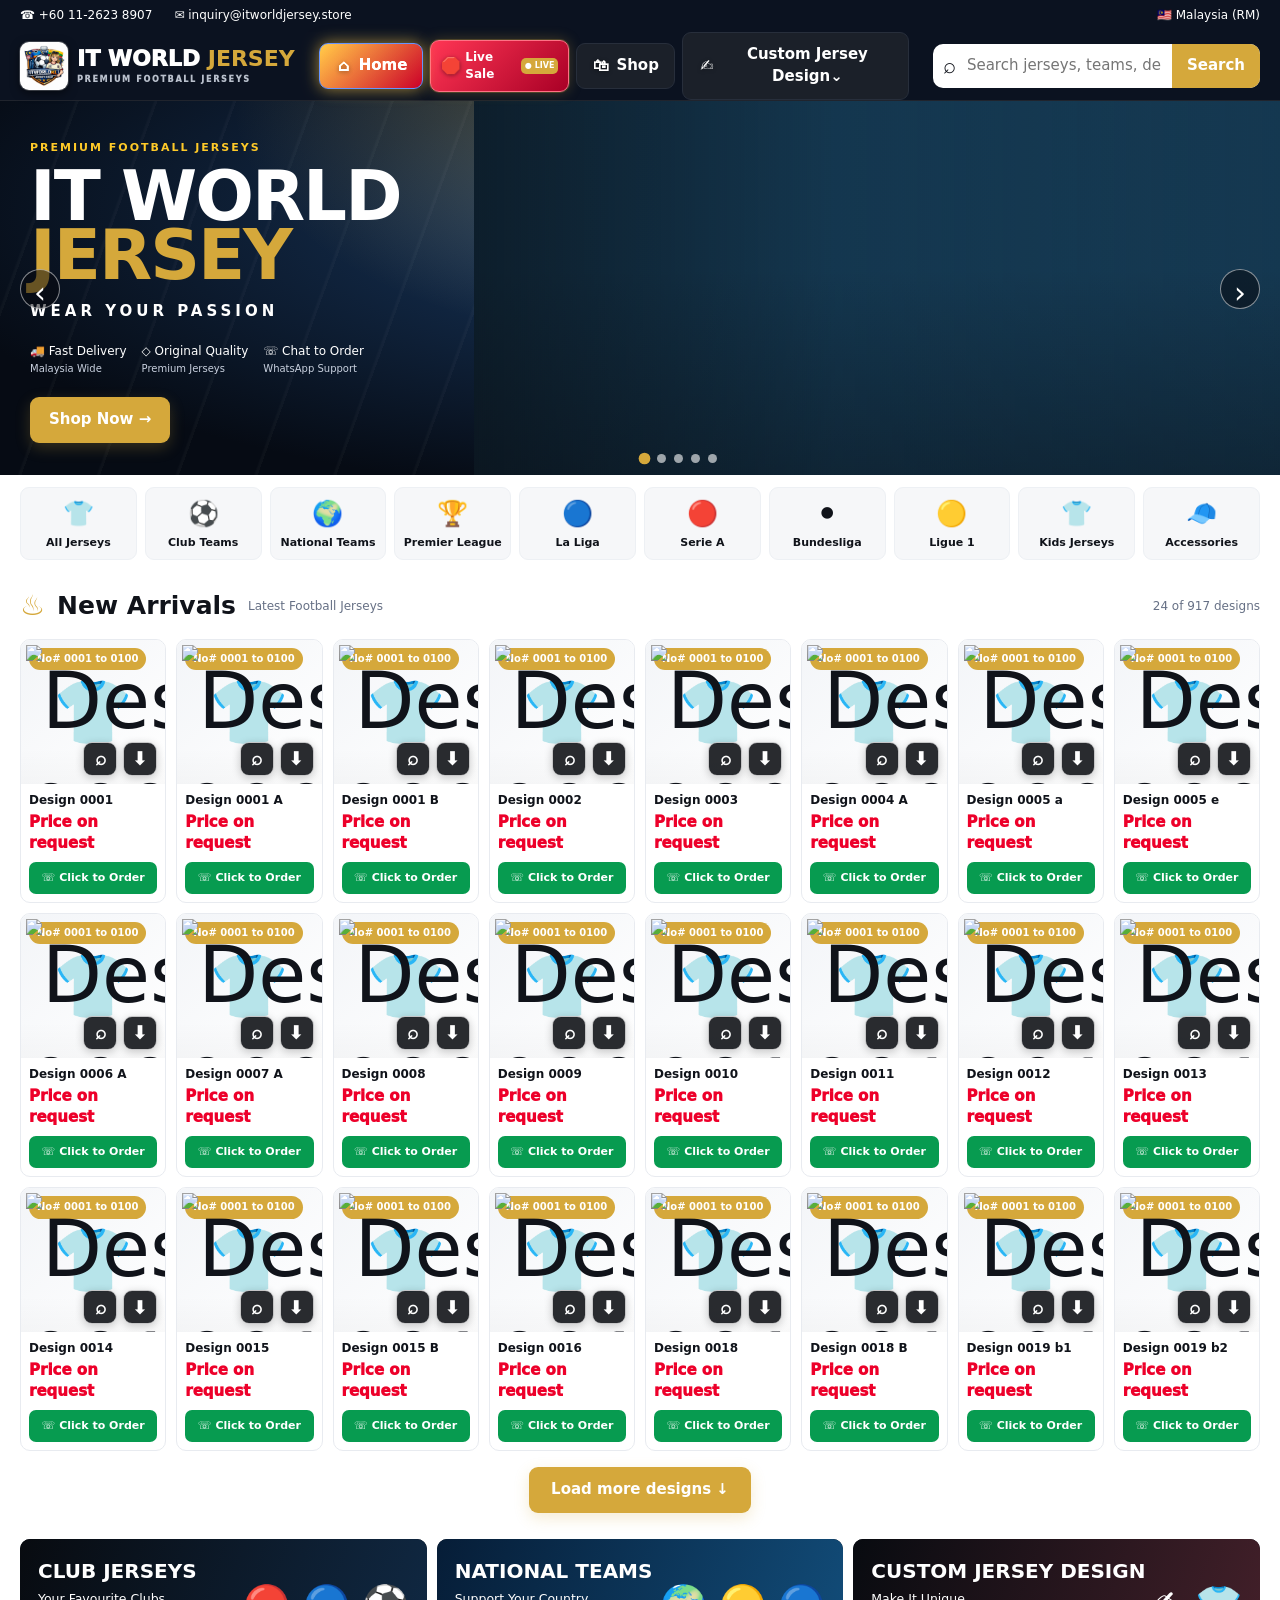
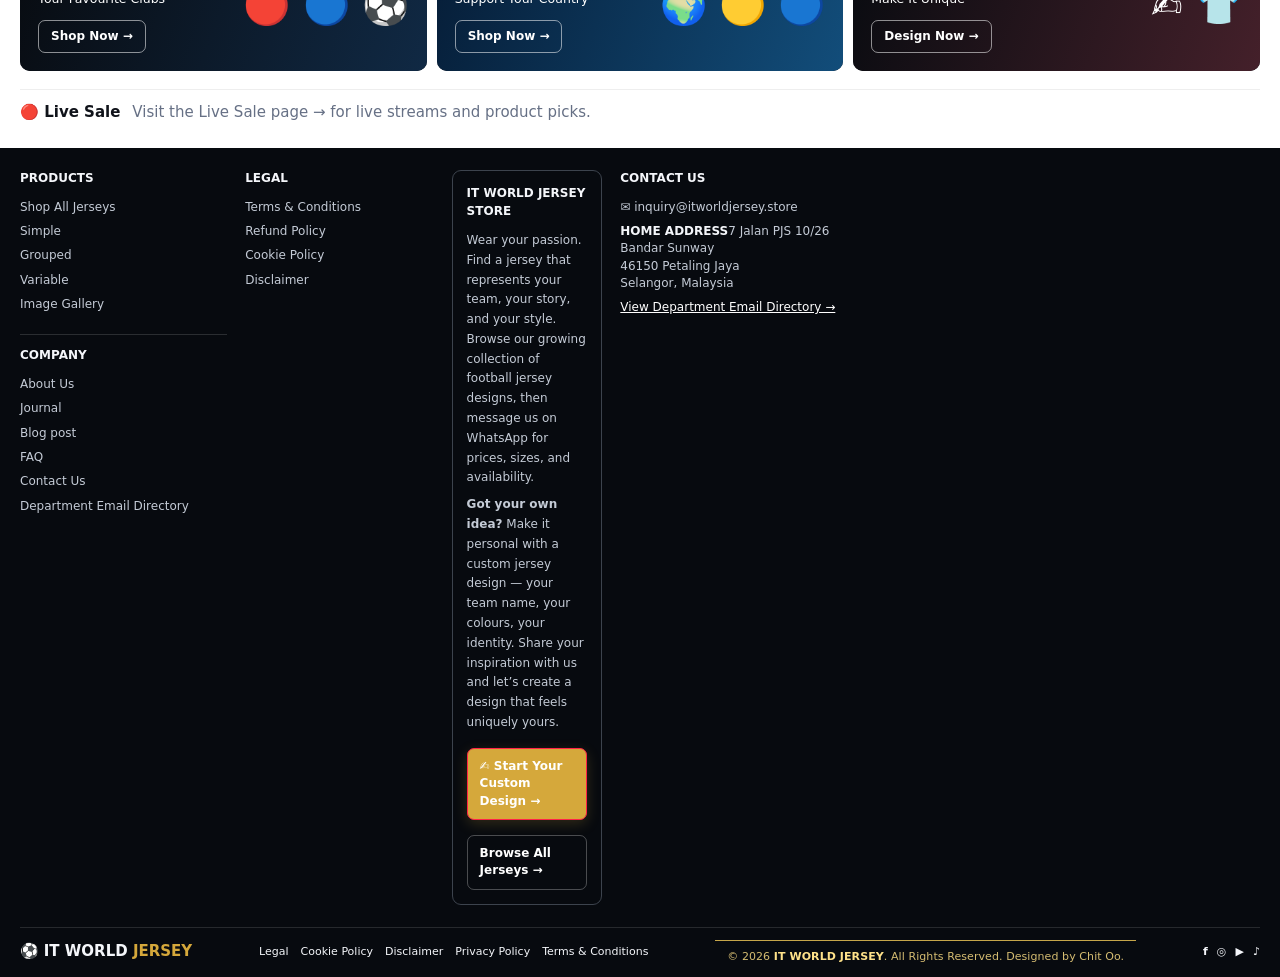
==== commit b7edb082: "Add home address to website contact information" ====
--- a/index.html
+++ b/index.html
@@ -30,7 +30,7 @@
 <div class="footer-products-company"><div class="foot-col"><b>PRODUCTS</b><a href="shop/">Shop All Jerseys</a><a href="shop/">Simple</a><a href="shop/">Grouped</a><a href="shop/">Variable</a><a href="shop/">Image Gallery</a><b class="company-subhead">COMPANY</b><a href="company.html#about">About Us</a><a href="company.html#journal">Journal</a><a href="company.html#blog">Blog post</a><a href="company.html#faq">FAQ</a><a href="mailto:inquiry@itworldjersey.store">Contact Us</a><a href="contact-directory.html">Department Email Directory</a></div></div>
 <div class="foot-col"><b>LEGAL</b><a href="legal.html#terms">Terms & Conditions</a><a href="legal.html#refund">Refund Policy</a><a href="legal.html#cookie">Cookie Policy</a><a href="legal.html#disclaimer">Disclaimer</a></div>
 <div class="foot-note"><b>IT WORLD JERSEY STORE</b><p>Wear your passion. Find a jersey that represents your team, your story, and your style. Browse our growing collection of football jersey designs, then message us on WhatsApp for prices, sizes, and availability.</p><p><strong>Got your own idea?</strong> Make it personal with a custom jersey design — your team name, your colours, your identity. Share your inspiration with us and let’s create a design that feels uniquely yours.</p><a class="footer-design-cta" href="custom-design.html">✍ Start Your Custom Design →</a><a class="footer-shop-cta" href="shop/">Browse All Jerseys →</a></div>
-<div class="foot-contact"><b>CONTACT US</b><a href="mailto:inquiry@itworldjersey.store">✉ inquiry@itworldjersey.store</a><a href="contact-directory.html">View Department Email Directory →</a></div>
+<div class="foot-contact"><b>CONTACT US</b><a href="mailto:inquiry@itworldjersey.store">✉ inquiry@itworldjersey.store</a><div class="home-address"><b>HOME ADDRESS</b><span>7 Jalan PJS 10/26<br>Bandar Sunway<br>46150 Petaling Jaya<br>Selangor, Malaysia</span></div><a href="contact-directory.html">View Department Email Directory →</a></div>
 </div><div class="wrap footer-bottom"><span>⚽ <b>IT WORLD <em>JERSEY</em></b></span><nav><a href="legal.html#terms">Legal</a><a href="legal.html#cookie">Cookie Policy</a><a href="legal.html#disclaimer">Disclaimer</a><a href="legal.html#privacy">Privacy Policy</a><a href="legal.html#terms">Terms & Conditions</a></nav><span class="copyright">© 2026 <strong>IT WORLD JERSEY</strong>. All Rights Reserved. Designed by Chit Oo.</span><div class="social"><a href="#" aria-label="Facebook link to be added">f</a><a href="#" aria-label="Instagram link to be added">◎</a><a href="#" aria-label="YouTube link to be added">▶</a><a href="#" aria-label="TikTok link to be added">♪</a></div></div></footer>
 
 
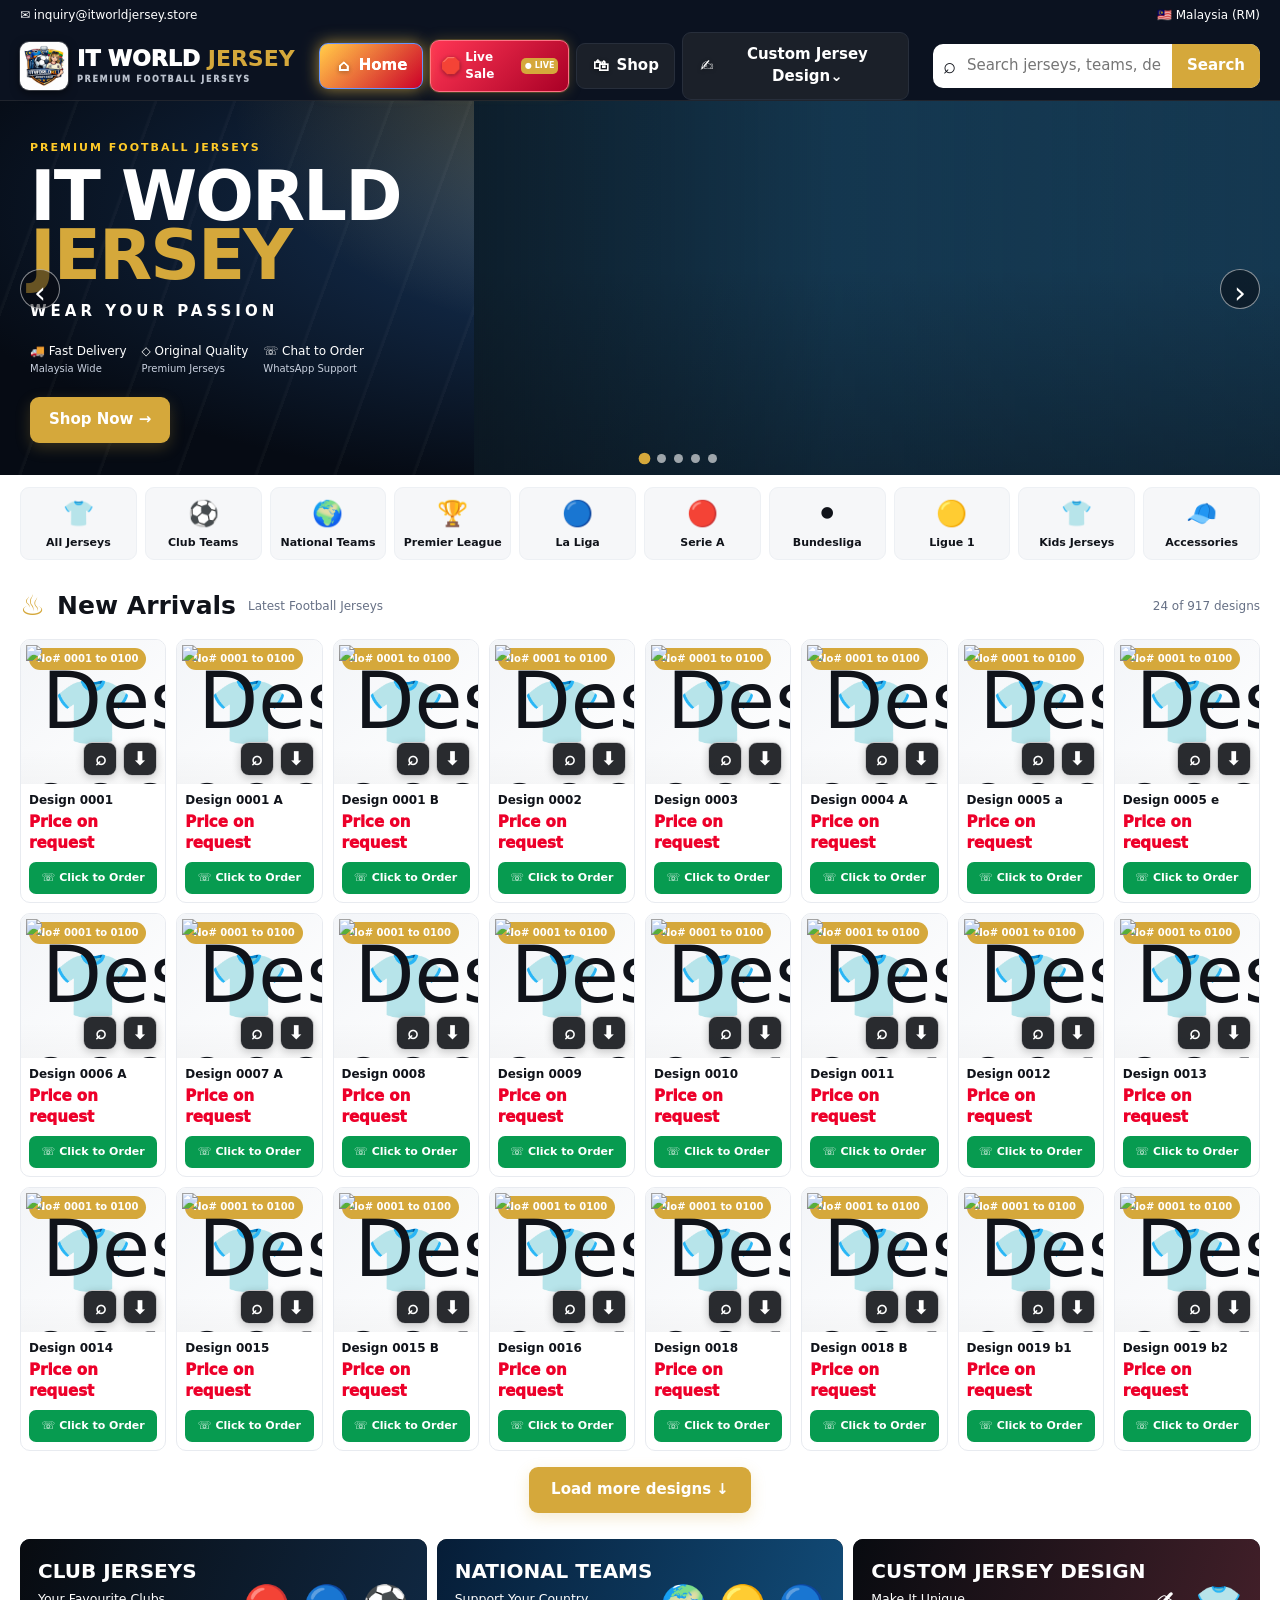
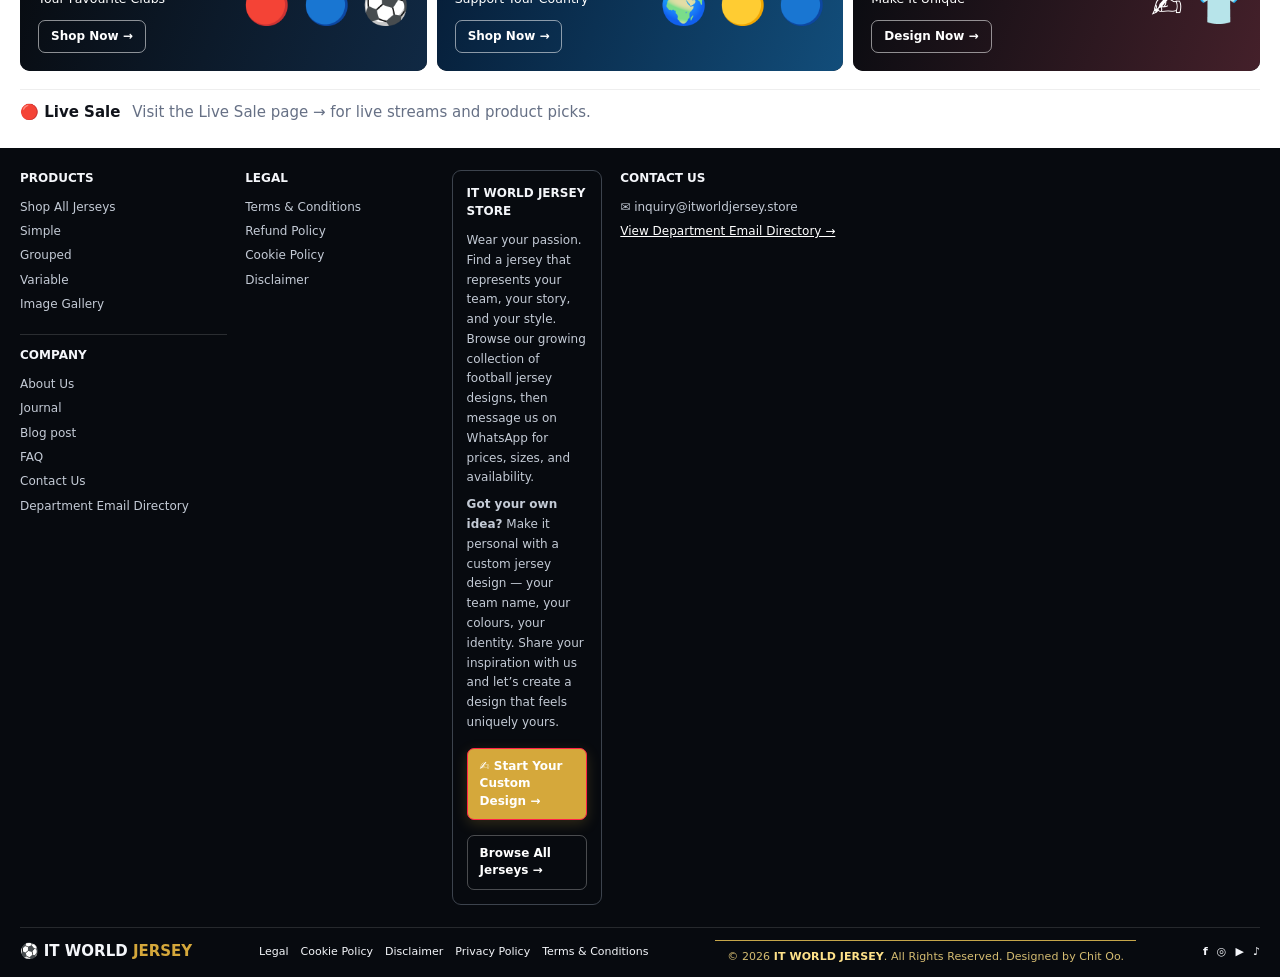
==== commit 5e5a8bdb: "Website cleanup: remove unverified contact details" ====
--- a/index.html
+++ b/index.html
@@ -10,7 +10,7 @@
 <link rel="stylesheet" href="styles.css?v=20261104-2"><script src="app.js?v=20261104-1" defer></script>
 </head>
 <body>
-<div class="topbar"><div class="wrap top-inner"><a href="https://wa.me/601126238907">☎ +60 11-2623 8907</a><a href="mailto:inquiry@itworldjersey.store">✉ inquiry@itworldjersey.store</a><span>🇲🇾 Malaysia (RM)</span></div></div>
+<div class="topbar"><div class="wrap top-inner"><a href="mailto:inquiry@itworldjersey.store">✉ inquiry@itworldjersey.store</a><span>🇲🇾 Malaysia (RM)</span></div></div>
 <header class="site-head"><div class="wrap head-inner">
 <a class="brand" href="#home"><img class="brand-logo" src="assets/itworldkl-jersey-shop.jpg" alt="IT WORLD KL Jersey Shop logo"><span>IT WORLD <b>JERSEY</b><small>PREMIUM FOOTBALL JERSEYS</small></span></a>
 <div class="mobile-quick-links"><a href="#home" class="quick-icon quick-home" aria-label="Home" title="Home"><span aria-hidden="true">⌂</span><b>Home</b></a><a href="https://itworldjersey.store/live/" class="quick-icon quick-live" aria-label="Live Sale" title="Live Sale"><span aria-hidden="true">🛑</span><b>Live Sale</b></a></div><button class="menu-toggle" id="menuToggle" aria-label="Open menu" aria-expanded="false">☰</button>
@@ -30,7 +30,7 @@
 <div class="footer-products-company"><div class="foot-col"><b>PRODUCTS</b><a href="shop/">Shop All Jerseys</a><a href="shop/">Simple</a><a href="shop/">Grouped</a><a href="shop/">Variable</a><a href="shop/">Image Gallery</a><b class="company-subhead">COMPANY</b><a href="company.html#about">About Us</a><a href="company.html#journal">Journal</a><a href="company.html#blog">Blog post</a><a href="company.html#faq">FAQ</a><a href="mailto:inquiry@itworldjersey.store">Contact Us</a><a href="contact-directory.html">Department Email Directory</a></div></div>
 <div class="foot-col"><b>LEGAL</b><a href="legal.html#terms">Terms & Conditions</a><a href="legal.html#refund">Refund Policy</a><a href="legal.html#cookie">Cookie Policy</a><a href="legal.html#disclaimer">Disclaimer</a></div>
 <div class="foot-note"><b>IT WORLD JERSEY STORE</b><p>Wear your passion. Find a jersey that represents your team, your story, and your style. Browse our growing collection of football jersey designs, then message us on WhatsApp for prices, sizes, and availability.</p><p><strong>Got your own idea?</strong> Make it personal with a custom jersey design — your team name, your colours, your identity. Share your inspiration with us and let’s create a design that feels uniquely yours.</p><a class="footer-design-cta" href="custom-design.html">✍ Start Your Custom Design →</a><a class="footer-shop-cta" href="shop/">Browse All Jerseys →</a></div>
-<div class="foot-contact"><b>CONTACT US</b><a href="mailto:inquiry@itworldjersey.store">✉ inquiry@itworldjersey.store</a><div class="home-address"><b>HOME ADDRESS</b><span>7 Jalan PJS 10/26<br>Bandar Sunway<br>46150 Petaling Jaya<br>Selangor, Malaysia</span></div><a href="contact-directory.html">View Department Email Directory →</a></div>
+<div class="foot-contact"><b>CONTACT US</b><a href="mailto:inquiry@itworldjersey.store">✉ inquiry@itworldjersey.store</a><a href="contact-directory.html">View Department Email Directory →</a></div>
 </div><div class="wrap footer-bottom"><span>⚽ <b>IT WORLD <em>JERSEY</em></b></span><nav><a href="legal.html#terms">Legal</a><a href="legal.html#cookie">Cookie Policy</a><a href="legal.html#disclaimer">Disclaimer</a><a href="legal.html#privacy">Privacy Policy</a><a href="legal.html#terms">Terms & Conditions</a></nav><span class="copyright">© 2026 <strong>IT WORLD JERSEY</strong>. All Rights Reserved. Designed by Chit Oo.</span><div class="social"><a href="#" aria-label="Facebook link to be added">f</a><a href="#" aria-label="Instagram link to be added">◎</a><a href="#" aria-label="YouTube link to be added">▶</a><a href="#" aria-label="TikTok link to be added">♪</a></div></div></footer>
 
 
